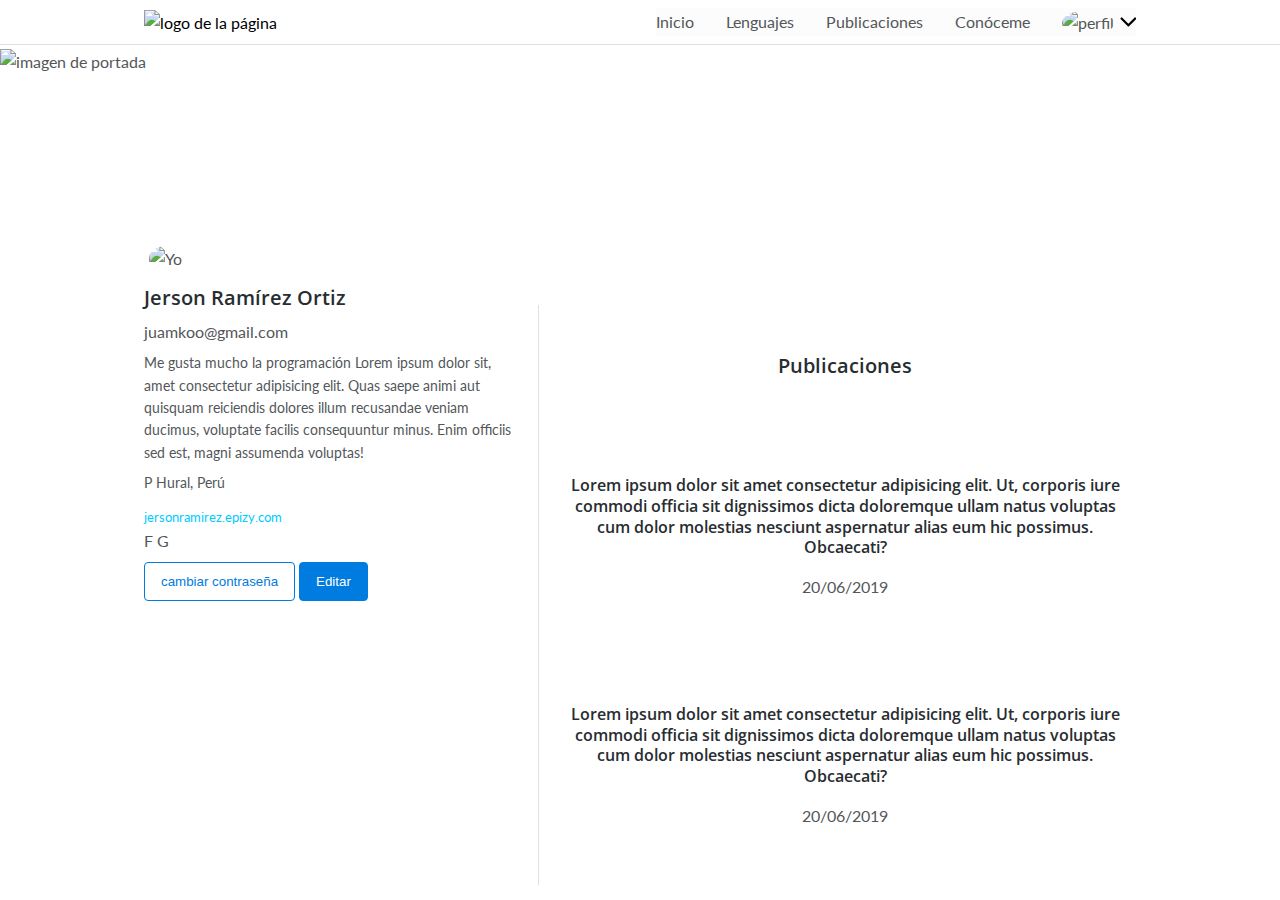
==== html/pages/perfil/perfil.html @ 4b57c1cf "Se agregarron los archivos html Login.html: El cuál es la vista del login perfil.html: El cuál es la" ====
<!DOCTYPE html>
<html lang="es">
  <head>
    <title>Perfil</title>
    <meta charset="utf-8">
    <meta name="viewport" content="initial-scale=1.0, width=device-width">
    <meta name="twitter:card" content="summary_large_image">
    <meta name="twitter:site" content="">
    <meta property="og:title" content="Perfil">
    <meta property="og:description" content="Aquí les muestro mi portafolio">
    <meta property="og:image" content="">
    <link rel="stylesheet" href="https://fonts.googleapis.com/css?family=Lato:400,400i,700|Open+Sans:700">
    <link rel="shortcut icon" href="/img/svg/logo.svg">
    <link rel="stylesheet" href="/css/base/base.css">
    <link rel="stylesheet" href="/css/theme/colors.css">
    <link rel="stylesheet" href="/css/theme/typography.css">
    <link rel="stylesheet" href="/css/theme/fonts.css">
    <link rel="stylesheet" href="/css/layout/layout.css">
    <link rel="stylesheet" href="/css/components/buttons.css">
    <link rel="stylesheet" href="/css/pages/perfil/perfil.css">
  </head>
  <body>
    <header class="main-header">
      <div class="je-container">
        <div class="je-item container-logo"><a class="logo" href="/"><img src="/img/svg/logo.svg" alt="logo de la página"></a></div>
        <div class="je-item container-navigation">
          <div class="je-container icon-menu-container">
            <div class="icon-menu"></div>
          </div>
          <nav class="content-navigation">
            <ul class="menu-navigation je-item">
              <li><a href="/">Inicio</a></li>
              <li><a href="/html/lenguajes">Lenguajes</a></li>
              <li><a href="/html/publicaciones">Publicaciones</a></li>
              <li><a href="/html/conoceme">Conóceme</a></li>
              <li>
                <div class="container-perfil"><a class="logo"><img src="/img/jpg/yop.jpg" alt="perfil" style="height:2rem;"></a><svg class="icon-flecha" viewBox="0 0 284.929 284.929" class="svg-icon icon-arrow" id="user-arrow" xmlns="http://www.w3.org/2000/svg"> <path d="M282.082,76.511l-14.274-14.273c-1.902-1.906-4.093-2.856-6.57-2.856c-2.471,0-4.661,0.95-6.563,2.856L142.466,174.441L30.262,62.241c-1.903-1.906-4.093-2.856-6.567-2.856c-2.475,0-4.665,0.95-6.567,2.856L2.856,76.515C0.95,78.417,0,80.607,0,83.082c0,2.473,0.953,4.663,2.856,6.565l133.043,133.046c1.902,1.903,4.093,2.854,6.567,2.854s4.661-0.951,6.562-2.854L282.082,89.647c1.902-1.903,2.847-4.093,2.847-6.565C284.929,80.607,283.984,78.417,282.082,76.511z"></path> </svg></div>
              </li>
            </ul>
          </nav>
        </div>
      </div>
    </header>
    <div class="user-banner-portada"><img src="https://drupal.ed.team/sites/default/files/imagenes-cdn-edteam/2019-07/banner%20%284%29.jpg" alt="imagen de portada"></div>
    <div class="je-container main">
      <section class="je-item section-user">
        <div class="user-dat user-img"><img src="/img/jpg/yop.jpg" alt="Yo"></div>
        <div class="user-dat user-name">
          <h1 class="t3 grey-color-dark color">Jerson Ramírez Ortiz</h1>
        </div>
        <div class="user-dat user-email">
          <p>juamkoo@gmail.com</p>
        </div>
        <div class="user-dat user-description">
          <p class="small">Me gusta mucho la programación Lorem ipsum dolor sit, amet consectetur adipisicing elit. Quas saepe animi aut quisquam reiciendis dolores illum recusandae veniam ducimus, voluptate facilis consequuntur minus. Enim officiis sed est, magni assumenda voluptas!</p>
        </div>
        <div class="user-dat user-country">
          <p class="small"> <span>P <span>Hural, Perú</span></span></p>
        </div>
        <div class="user-dat user-social">
          <div class="user-social_web"><a class="smaller" href=""><span>jersonramirez.epizy.com</span></a></div>
          <div class="user-red-social"><span>F G</span></div>
        </div>
        <button class="user-dat button ghost">cambiar contraseña</button>
        <button class="user-dat button">Editar</button>
      </section>
      <section class="je-item section-publicaciones">
        <h1 class="t3 publicaciones-title">Publicaciones</h1>
        <div class="container-publicaciones">
          <article class="card-foto">
            <div class="img-container"><img src="/img/jpg/yop.jpg" alt=""/></div>
            <div class="description">
              <div class="title">
                <h1 class="t4">Lorem ipsum dolor sit amet consectetur adipisicing elit. Ut, corporis iure commodi officia sit dignissimos dicta doloremque ullam natus voluptas cum dolor molestias nesciunt aspernatur alias eum hic possimus. Obcaecati?</h1>
              </div><span class="fechaP">20/06/2019</span>
            </div>
          </article>
          <article class="card-foto">
            <div class="img-container"><img src="https://drupal.ed.team/sites/default/files/imagenes-cdn-edteam/2019-07/banner%20%284%29.jpg" alt=""/></div>
            <div class="description">
              <div class="title">
                <h1 class="t4">Lorem ipsum dolor sit amet consectetur adipisicing elit. Ut, corporis iure commodi officia sit dignissimos dicta doloremque ullam natus voluptas cum dolor molestias nesciunt aspernatur alias eum hic possimus. Obcaecati?</h1>
              </div><span class="fechaP">20/06/2019</span>
            </div>
          </article>
        </div>
      </section>
    </div>
    <footer>
      <div class="je-container">
        <div class="je-item"></div>
      </div>
    </footer>
    <script src="assets/js/scripts-min.js"></script>
  </body>
</html>
---- css/base/base.css ----
*,
*::before,
*:after {
  box-sizing: border-box;
}

:root{
    --z-back: -10;
    --z-normal: 1;
    --z-tooltip: 10;
    --z-fixed: 100;
    --z-modal: 1000;
}

html, body, div, span, applet, object, iframe,
h1, h2, h3, h4, h5, h6, p, blockquote, pre,
a, abbr, acronym, address, big, cite, code,
del, dfn, em, img, ins, kbd, q, s, samp,
small, strike, strong, sub, sup, tt, var,
b, u, i, center,
dl, dt, dd, ol, ul, li,
fieldset, form, label, legend,
table, caption, tbody, tfoot, thead, tr, th, td,
article, aside, canvas, details, embed,
figure, figcaption, footer, header, hgroup,
menu, nav, output, ruby, section, summary,
time, mark, audio, video {
    margin: 0;
    padding: 0;
    border: 0;
    font-size: 100%;
    font: inherit;
    vertical-align: baseline;
}

a{text-decoration: none;color:black;}

li a{
    display: inline-block;
}

/* HTML5 display-role reset for older browsers */
article, aside, details, figcaption, figure,
footer, header, hgroup, menu, nav, section {
    display: block;
}
body {
    line-height: 1;
}
ol, ul {
    list-style: none;
    text-decoration: none;
}

img{
    max-width: 100%;
}

blockquote, q {
    quotes: none;
}
blockquote:before,
 blockquote:after,
q:before, q:after {
    content: '';
    content: none;
}
table {
    border-collapse: collapse;
    border-spacing: 0;
}
---- css/theme/colors.css ----
:root{
    --first-color: #007BDF;
      --first-color-alt: #006DC6;
      --second-color: #00CBFF;
      --second-color-alt: #00BFF0;
      --third-color: #FF3C32;
      --third-color-alt: #FF2419;
      --accent-color: #FBA905;
      --accent-color-alt: #F1A000;
      --light-color: #EAEAEA;
      --dark-color: #282D31;
      --dark-color-alt: #141618;
      --border-color: #DFE0E0;
      --text-color: #53575A;
      --body-bg: #FCFCFC;
      --color-first: #007BDF;
      --color-first-alt: #006DC6;
      --color-second: #00CBFF;
      --color-second-alt: #00BFF0;
      --color-third: #FF3C32;
      --color-third-alt: #FF2419;
      --color-accent: #FBA905;
      --color-accent-alt: #F1A000;
      --color-light: #F0F0F0;
      --color-dark: #282D31;
      --color-dark-alt: #141618;
      --color-border: #DFE0E0;
      --color-text: #53575A;
      --color-text-light: #BABDBF;
      --color-body-bg: #FCFCFC;
  }


.color {
    color: var(--color);
}

.grey-color-dark {
  --color: #828282;
  --color-alt: #53575a;
}


h1,.t1{font-size: var(--font-s-h1);color: var(--dark-color);}
h2,.t2{font-size: var(--font-s-h2);color: var(--dark-color);}
h3,.t3{font-size: var(--font-s-h3);color: var(--dark-color);}
h4,.t4{font-size: var(--normal-font-size);}
h5,.t5{font-size: var(--small-font-size);}
h6,.t6{font-size: var(--smaller-font-size);}
---- css/theme/typography.css ----
:root {
    --heading-font: 'Open Sans', sans-serif;
    --body-font: Lato, sans-serif;
    --heading-line-height : 1.3;
    --body-line-height    : 1.6;
}

h1,
h2,
h3,
h4,
h5,
h6,
.heading-font {
    font-family: var(--heading-font);
}

body,
.body-font {
    font-family: var(--body-font);
    line-height: var(--body-line-height);
    font-weight: 400;
}
---- css/theme/fonts.css ----
:root{
    --font-s-h1 : 1.5rem;
    --font-s-h2 : 1.25rem;
    --font-s-h3 : 1rem;
    --normal-font-size: .9375rem;
    --small-font-size: .8125rem;
    --smaller-font-size: .75rem;
}

body{
    font-size: var(--normal-font-size);
    color: var(--text-color);
}

h1,.t1,
h2,.t2,
h3,.t3,
h4,.t4,
h5,.t5,
h6,.t6{
    line-height: var(--heading-line-height);
    font-family: var(--heading-font);
    font-weight: 600;
}

h1,.t1{font-size: var(--font-s-h1)}
h2,.t2{font-size: var(--font-s-h2);color: var(--dark-color);}
h3,.t3{font-size: var(--font-s-h3);color: var(--dark-color);}
h4,.t4{font-size: var(--normal-font-size);}
h5,.t5{font-size: var(--small-font-size);}
h6,.t6{font-size: var(--smaller-font-size);}

.biggets,
.bigger,
.big,
.normal,
.small,
.smaller{
    line-height: var(--body-line-height);
    font-family: var(--body-font);
    font-weight: 400;
}

.biggets{font-size: var(--font-s-h1);}
.bigger{font-size: var(--font-s-h2);}
.big{font-size: var(--font-s-h3);}
.normal{font-size: var(--normal-font-size);}
.small{font-size: var(--small-font-size);}
.smaller{font-size: var(--smaller-font-size);}

.text-right{text-align: right;}

@media screen and (min-width: 1024px){
    :root {
        --font-s-h1 : 2.25rem;
        --font-s-h2 : 1.75rem;
        --font-s-h3 : 1.25rem;
        --normal-font-size: 1rem;
        --small-font-size: .875rem;
        --smaller-font-size: .8125rem;
    }
}
---- css/layout/layout.css ----
.je-container{
    display: flex;
    max-width: 1024px;
    width: 100%;
    flex-wrap: wrap;
    margin-left: auto;
    margin-right: auto;
}

.je-item{
    padding-left: 1rem;
    padding-right: 1rem;
    width: 100%;
    margin: 0;
}
---- css/components/buttons.css ----
:root {
    --color: #007BDF;
    --color-alt: #006DC6;
    --border-color: #DFE0E0;
    --light-bg: #F0F0F0;
    --border-radius: .25rem;
    --vertical-block-space: 1rem;
    --vertical-content-space: 1rem;
    --gap: 1rem;
}

.button, [class*=button] {
    display: inline-block;
    padding: .5rem 1rem;
    background-color: var(--color);
    color: #FFF;
    cursor: pointer;
    text-decoration: none;
    line-height: inherit;
    border-radius: var(--border-radius);
    -webkit-transition: -webkit-transform .05s;
    transition: -webkit-transform .05s;
    transition: transform .05s;
    transition: transform .05s, -webkit-transform .05s;
    border: 1px solid var(--color);
    text-align: center;
    -webkit-user-select: none;
    -moz-user-select: none;
    -ms-user-select: none;
    user-select: none;
}

.button:hover{
    background:var(--color-alt);
}

.second-color{
    --color: var(--second-color);
    --color-alt: var(--second-color-alt);
}

.third-color{
    --color: var(--third-color);
    --color-alt: var(--third-color-alt);
}

.accent-color{
    --color: var(--accent-color);
    --color-alt: var(--accent-color-alt);
}

.dark-color{
    --color: var(--dark-color);
    --color-alt: var(--dark-color-alt);
}

.light-color{
    --color: var(--light-color);
    --color-alt: var(--border-color);
}

/*
    ------------BOTONES CON ESTILO FANTASMA----------------
*/
.ghost{
    color: var(--color);
    background-color: initial;
}

.ghost:hover{
    background-color: var(--color-alt);
    color: #FFF;
}

/*
    Para poder centrar, con respecto al ancho de su contenedor
*/
.center-button[class*="button"]{
    display: table;
    margin-left: auto;
    margin-right: auto;
}

/*
    Se ajusta al 100% de su contendor
*/
.full[class*="button"]{
    margin-left: 0;
    margin-right: 0;
    width: 100%;
}
---- css/pages/perfil/perfil.css ----
/*
====================HEADER====================
*/
:root{
    --tam-logo: 2rem;
    --padding-header-tb:.5rem;
    --width-img-user: 110px;
}

.main-header{
    padding-top: .5rem;
    padding-bottom: .5rem;
    border-bottom: solid 1px var(--border-color);
    z-index:var(--z-fixed);
    position: fixed;
    width: 100%;
    background-color: #fff;
    top: 0;
}

.container-navigation,
.container-logo{
    width: 50%;
}

.logo{display: inline-block;}

.main-header img{
    height: 2rem;
    vertical-align: middle;
    object-fit: cover;
}

/*
    Header right
*/

.icon-menu-container{
    justify-content: flex-end;
    align-items: center;
    height: 100%;
}

.icon-menu{
    width: 30px;
    height: 20px;
    position: relative;
}

.icon-menu::before{
    content: '';
    position: absolute;
    width: 30px;
    height: 20px;
    cursor: pointer;
    box-shadow: 0 4px #53575A inset, 0 8px white inset, 0 12px #53575A inset, 0 16px white inset, 0 20px #53575A inset;
}

.content-navigation{
    display: none;
    position: fixed;
    top: 0;
    left: 0;
    margin-top: calc(var(--tam-logo) + var(--padding-header-tb) * 2 + 1px);
    width: 100%;
    background-color: var(--color-first);
    height: 100vh;
    overflow: auto;
    z-index:var(--z-fixed);
}

.menu-navigation{
    padding-top: 1rem;
    padding-bottom: 1rem;
}

li a{
    display: block;
    padding: 1rem 0;
    color: var(--light-color);
}


.container-perfil{
    display: flex;
    align-items: center;
}

.container-perfil img{
    border-radius: 50%;
}

.icon-flecha{
    height: 1rem;
    padding-left: .4rem;
}



/*
====================FIN HEADER====================
*/


/**********************Banner*******************/
.user-banner-portada{
    height: 14rem;
    width: 100%;
    position: relative;
    margin-top: calc(var(--tam-logo) + var(--padding-header-tb) * 2 + 1px);
}

.user-banner-portada img{
    width: 100%;
    object-fit: cover;
    height: 100%;
}
/**********************Fin-Banner*******************/


/*********************SECCIÓN USER********************/
.section-user{
    position: relative;
    top: calc(var(--width-img-user) / 2 * -1);
}
.section-user img{
    width: var(--width-img-user);
    height: var(--width-img-user);
    object-fit: cover;
    border-radius: 50%;
    border: solid 5px white;
}

.user-dat{
    margin-bottom: .5rem;
}
/*******************FIN SECCIÓN USER********************/

/*
    Publicaciones
*/

.img-container img{
    margin: 0 auto;
    display: block;
    max-width: 500px;
    width: 100%;
}

.section-publicaciones{
    text-align: center;
    border-left: solid 1px var(--border-color);
}

.publicaciones-title{
    padding: 1.3rem 0;
}

.title,.fechaP{
    padding: 1rem;
}

.card-foto{
    margin-bottom: 1.5rem;
    padding: 2rem 0;
}

/*
    Fin publicaciones
*/


.main a{
    color: var(--second-color);
}

/*RESPONSIVE*/
 
/*Móviles en horizontal o tablets en vertical
   ------------------------------------------------------------------------- */
   @media (min-width: 768px) {
    .section-user{
        width: 40%;
    }

    .section-publicaciones{
        width: 60%;
    }
   }


/*Escritorios muy anchos
   ------------------------------------------------------------------------- */
   @media (min-width: 1200px) { }

 
/* Tablets en horizonal y escritorios normales
   ------------------------------------------------------------------------- */
@media screen and (min-width: 1024px){
    
    .content-navigation{display: block;}

    .icon-menu-container{display: none;}

    .content-navigation{
        margin-top: 0;
        position: initial;
        height: 100%;
        background-color: var(--body-bg);
    }

    .menu-navigation{
        display: flex;
        align-items: center;
        justify-content: space-between;
        padding: 0;
        height: inherit;
    }

    li a{
        padding: 0;
        color: var(--color-text);
    }


    /************Banner************/
    .user-banner-portada{
        height: 16rem;
    }


    .main{
        display: flex;
        justify-content: space-around;
    }

    /*User*/
    .section-user{
        --width-img-user : 128px;
    }

    

    .publicaciones-title{
        padding: 3rem 0;
    }





}
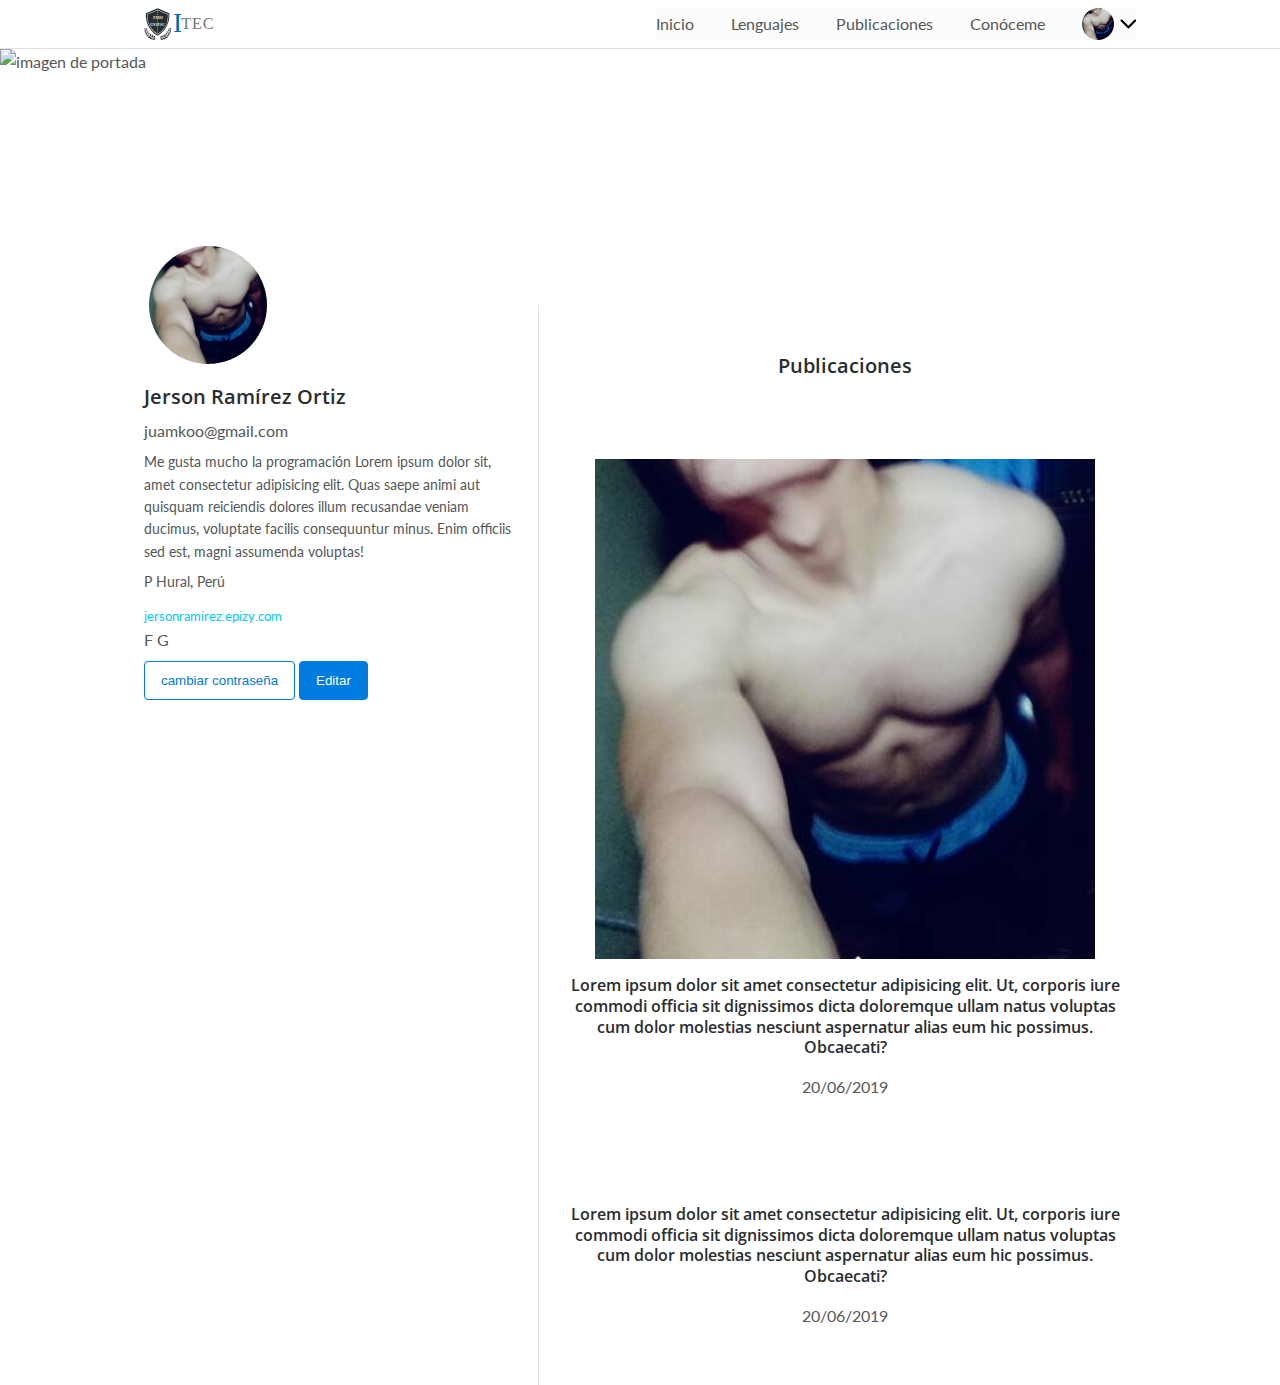
==== commit a7c5fbe6: "Modificando el perfil.html de usuario Los archivos modificados para la mejora son: perfil.css perfil" ====
--- a/html/pages/perfil/perfil.html
+++ b/html/pages/perfil/perfil.html
@@ -18,6 +18,7 @@
     <link rel="stylesheet" href="/css/layout/layout.css">
     <link rel="stylesheet" href="/css/components/buttons.css">
     <link rel="stylesheet" href="/css/pages/perfil/perfil.css">
+    <script src="/js/toogle.js"></script>
   </head>
   <body>
     <header class="main-header">
@@ -25,9 +26,9 @@
         <div class="je-item container-logo"><a class="logo" href="/"><img src="/img/svg/logo.svg" alt="logo de la página"></a></div>
         <div class="je-item container-navigation">
           <div class="je-container icon-menu-container">
-            <div class="icon-menu"></div>
+            <div class="icon-menu" id="icon"></div>
           </div>
-          <nav class="content-navigation">
+          <nav class="content-navigation" id="navigation">
             <ul class="menu-navigation je-item">
               <li><a href="/">Inicio</a></li>
               <li><a href="/html/lenguajes">Lenguajes</a></li>
@@ -91,6 +92,7 @@
         <div class="je-item"></div>
       </div>
     </footer>
-    <script src="assets/js/scripts-min.js"></script>
+    <script src="/js/scripts-min.js"></script>
+    <script>toogleButton('icon','navigation','active')</script>
   </body>
 </html>--- a/css/pages/perfil/perfil.css
+++ b/css/pages/perfil/perfil.css
@@ -57,16 +57,23 @@
 }
 
 .content-navigation{
-    display: none;
+    /*display: none;*/
     position: fixed;
     top: 0;
-    left: 0;
+    transform: translateX(50%);
+    /*left: 0;*/
+    /*right: -100%;*/
     margin-top: calc(var(--tam-logo) + var(--padding-header-tb) * 2 + 1px);
     width: 100%;
     background-color: var(--color-first);
     height: 100vh;
     overflow: auto;
     z-index:var(--z-fixed);
+    transition: transform .2s ease-in-out;
+}
+
+.active{
+    transform: initial;
 }
 
 .menu-navigation{
@@ -79,7 +86,6 @@
     padding: 1rem 0;
     color: var(--light-color);
 }
-
 
 .container-perfil{
     display: flex;
@@ -207,6 +213,7 @@
         position: initial;
         height: 100%;
         background-color: var(--body-bg);
+        transform: initial;
     }
 
     .menu-navigation{
@@ -246,6 +253,8 @@
     }
 
 
+    /
+
 
 
 
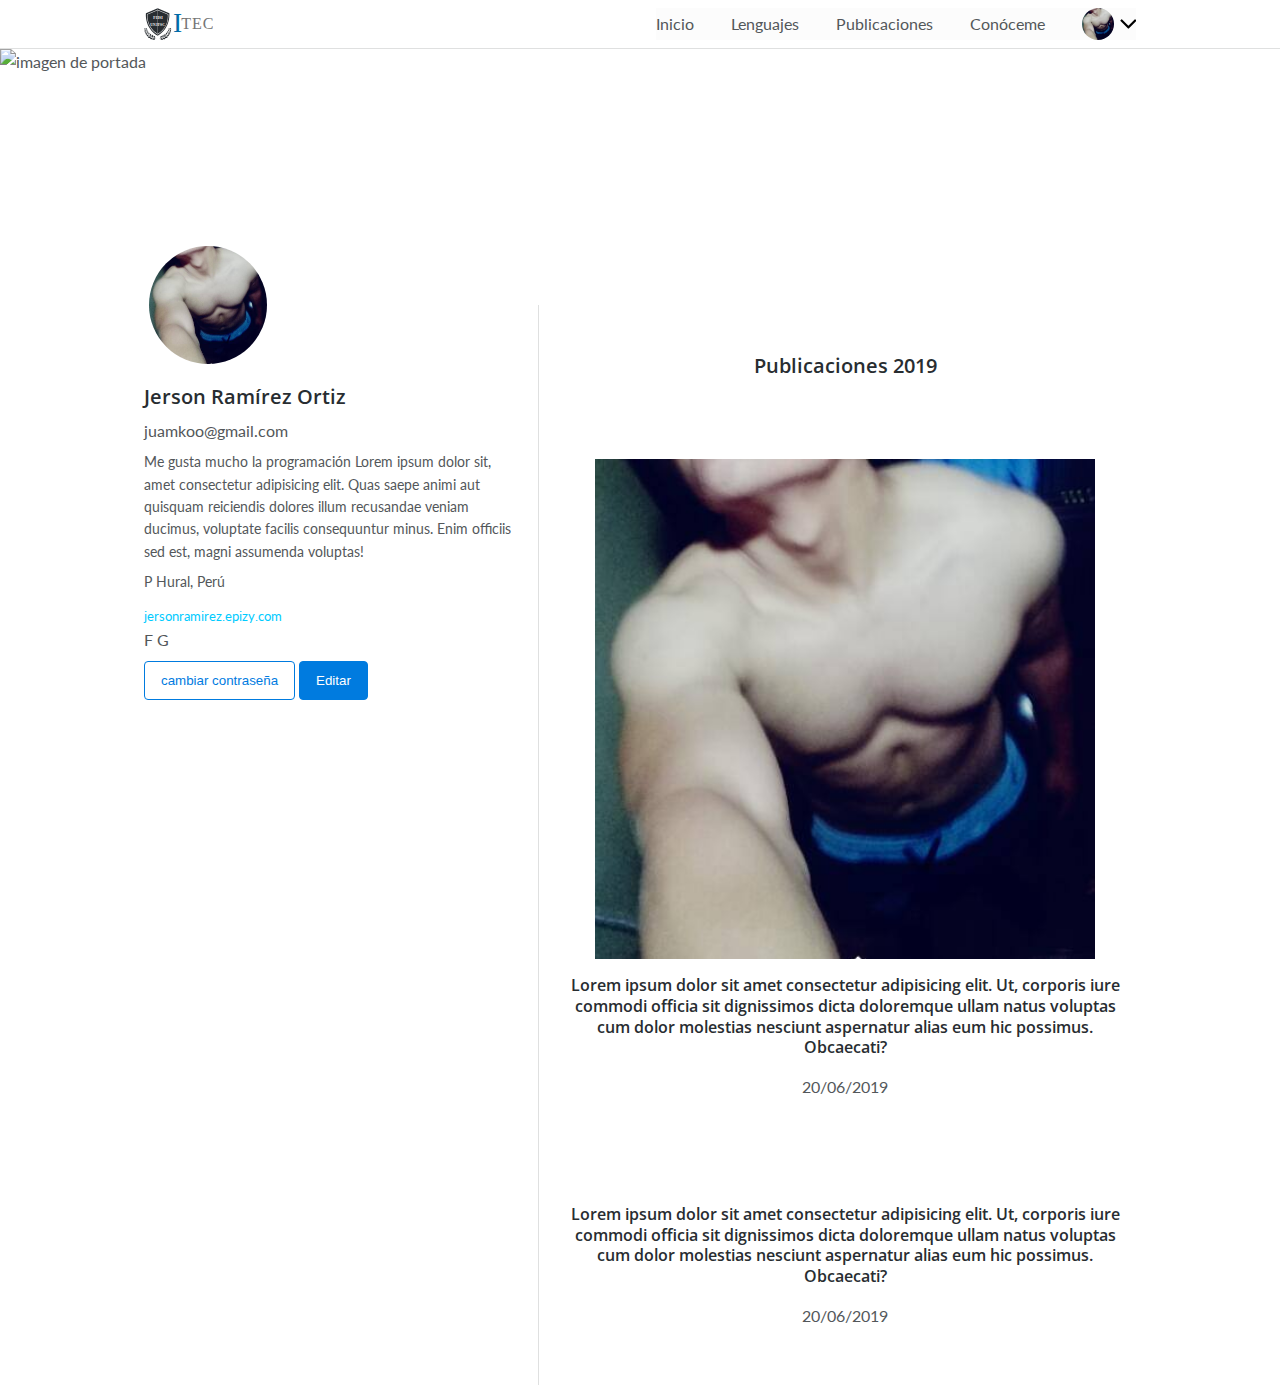
==== commit c4c517b8: "modificación del perfil.html" ====
--- a/html/pages/perfil/perfil.html
+++ b/html/pages/perfil/perfil.html
@@ -66,7 +66,7 @@
         <button class="user-dat button">Editar</button>
       </section>
       <section class="je-item section-publicaciones">
-        <h1 class="t3 publicaciones-title">Publicaciones</h1>
+        <h1 class="t3 publicaciones-title">Publicaciones 2019</h1>
         <div class="container-publicaciones">
           <article class="card-foto">
             <div class="img-container"><img src="/img/jpg/yop.jpg" alt=""/></div>
--- a/css/pages/perfil/perfil.css
+++ b/css/pages/perfil/perfil.css
@@ -57,28 +57,28 @@
 }
 
 .content-navigation{
-    /*display: none;*/
     position: fixed;
-    top: 0;
-    transform: translateX(50%);
-    /*left: 0;*/
-    /*right: -100%;*/
-    margin-top: calc(var(--tam-logo) + var(--padding-header-tb) * 2 + 1px);
-    width: 100%;
+    transform: translateX(100%);
+    top: calc(var(--tam-logo) + var(--padding-header-tb) * 2 + 1px);
+    width: 50%;
+    height: calc(100vh - var(--tam-logo) + var(--padding-header-tb) * 2 + 1px);
+    /*right: 0;*/
+    overflow: auto;
     background-color: var(--color-first);
-    height: 100vh;
-    overflow: auto;
     z-index:var(--z-fixed);
     transition: transform .2s ease-in-out;
 }
 
 .active{
-    transform: initial;
+    transform: translateX(0%);
 }
 
 .menu-navigation{
     padding-top: 1rem;
     padding-bottom: 1rem;
+    overflow: auto;
+    max-height: calc(100vh - 81px);
+    /*max-height: calc( 100vh - 49px);*/
 }
 
 li a{
@@ -214,6 +214,9 @@
         height: 100%;
         background-color: var(--body-bg);
         transform: initial;
+        transition: none;
+        overflow: initial;
+        width: 100%;
     }
 
     .menu-navigation{
@@ -246,16 +249,8 @@
         --width-img-user : 128px;
     }
 
-    
-
     .publicaciones-title{
         padding: 3rem 0;
     }
 
-
-    /
-
-
-
-
 }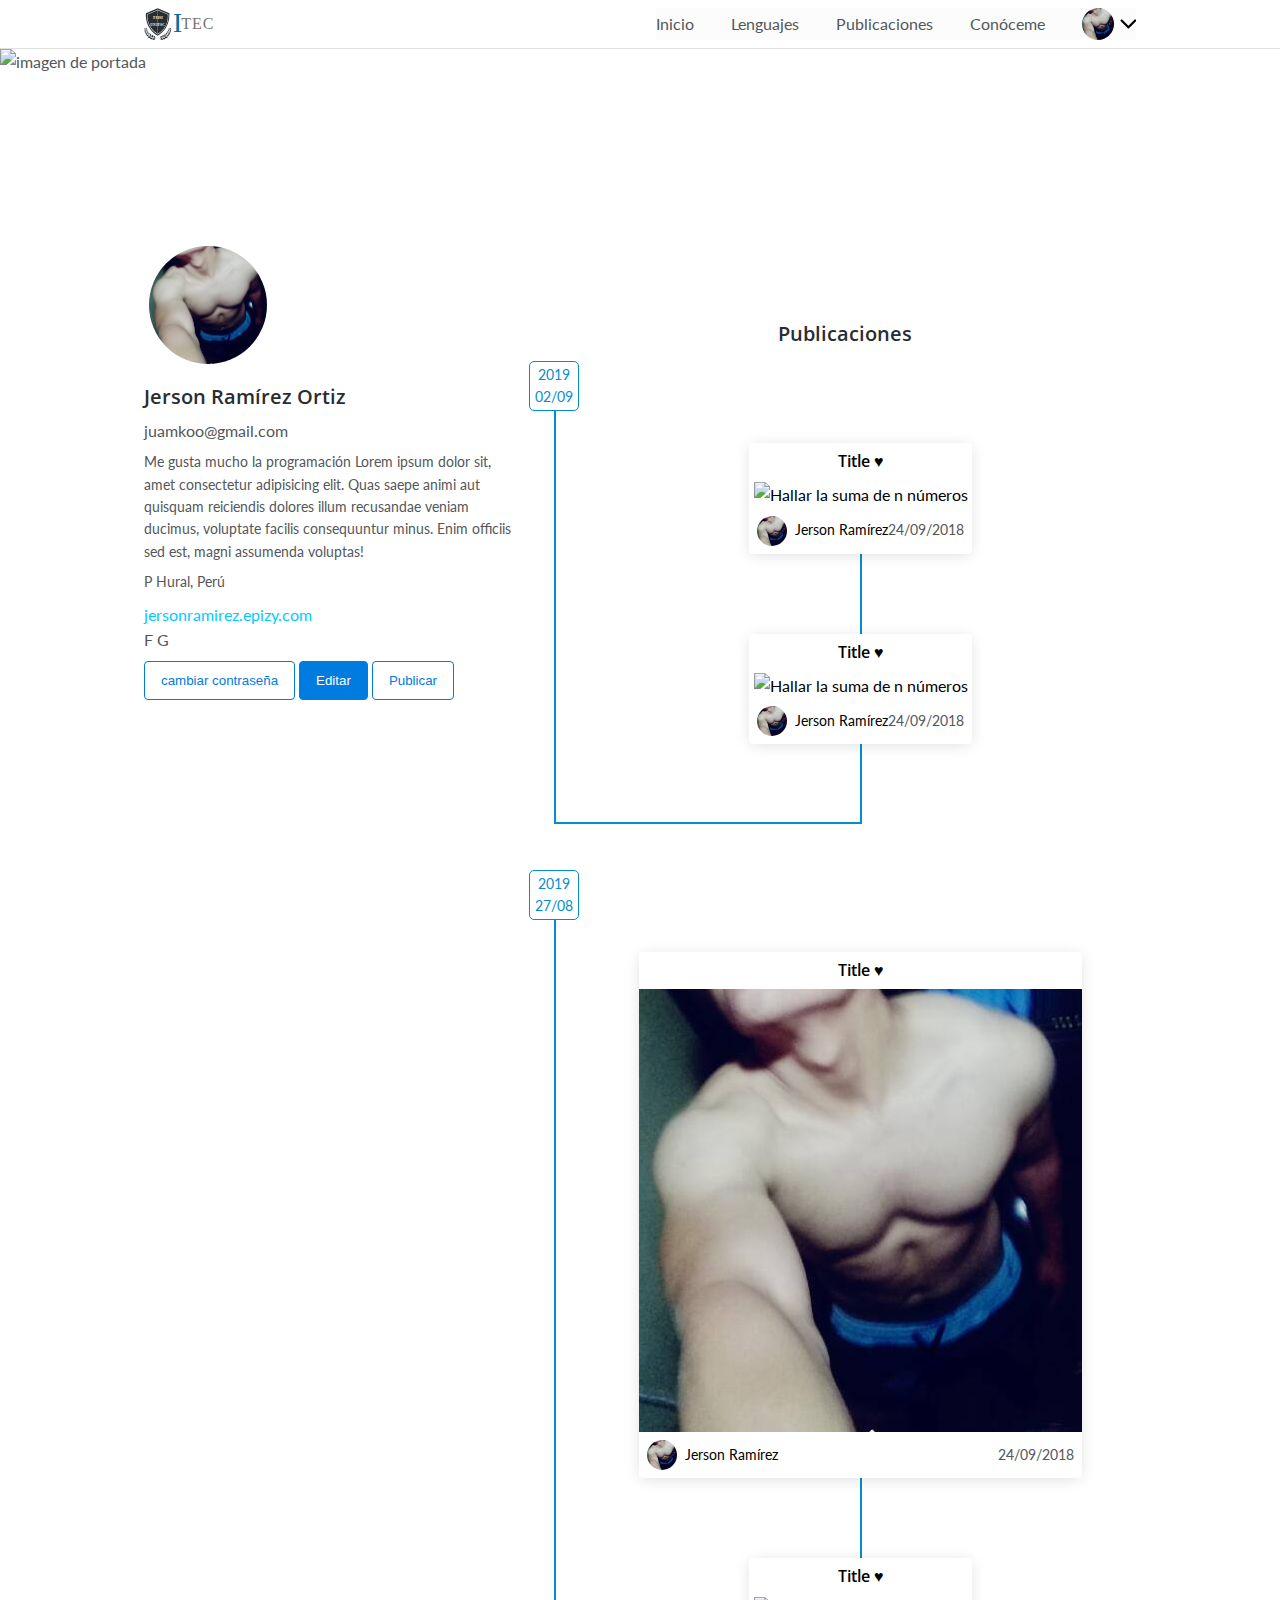
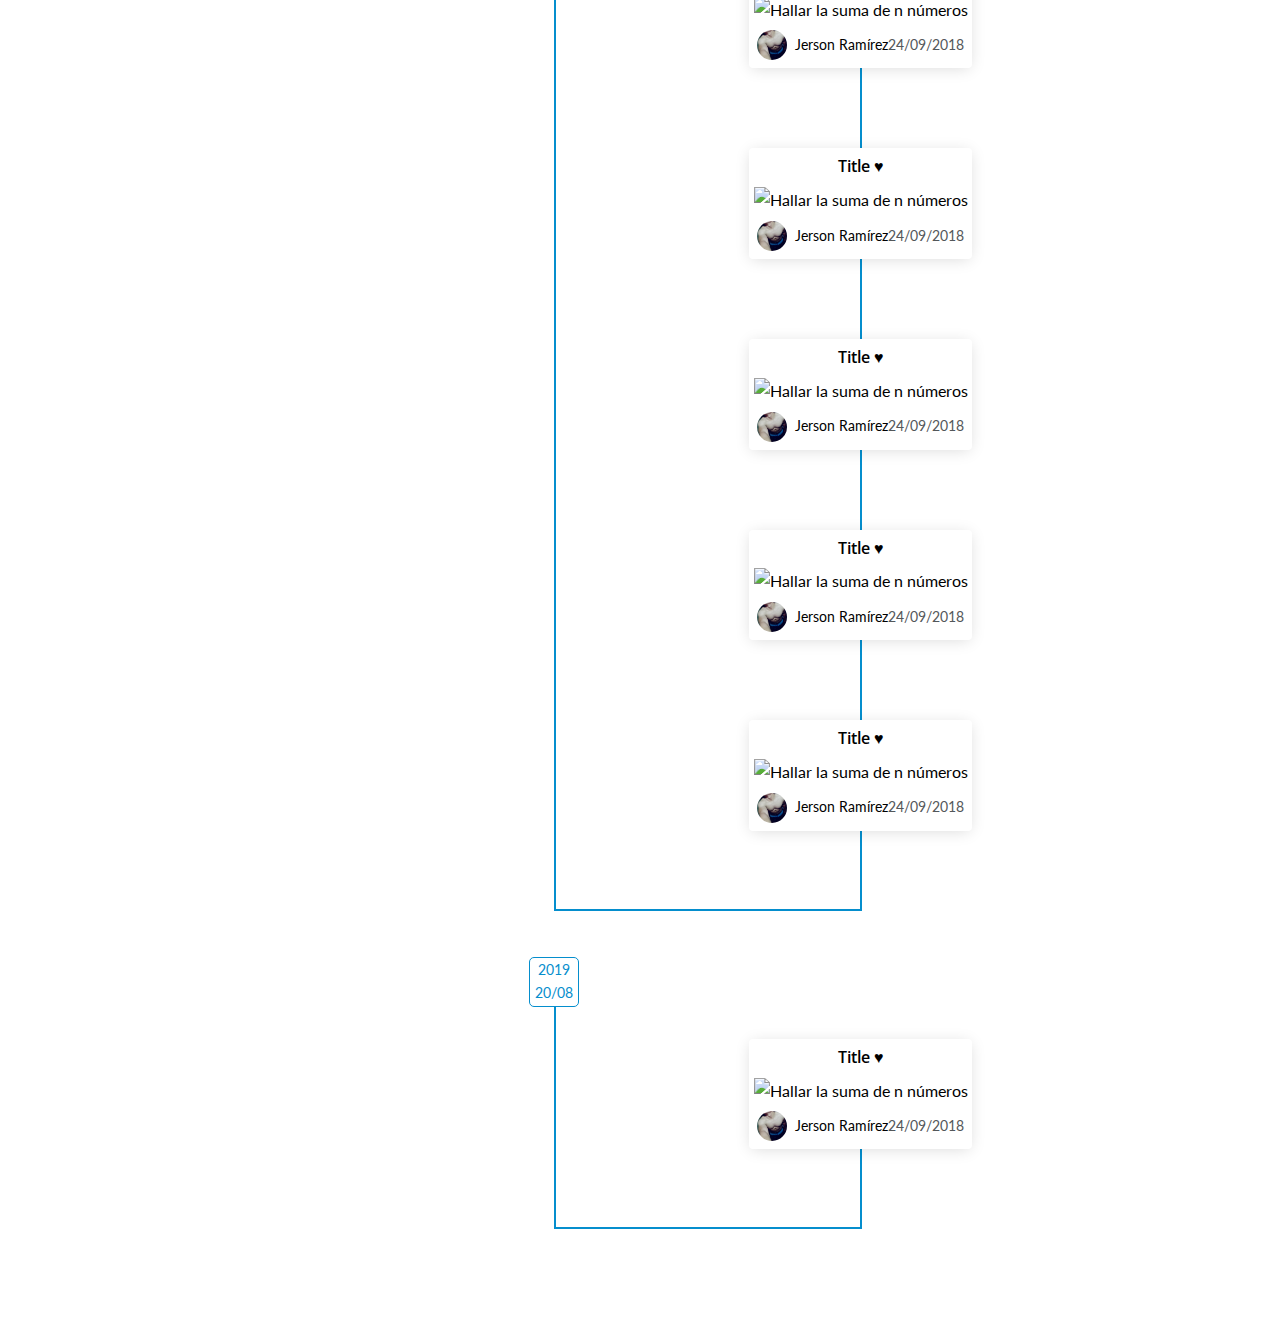
==== commit b43a153c: "Se modificó la interfaz del perfil de usuarios Se agregó estilos para mejorar la interfaz SSe modifi" ====
--- a/html/pages/perfil/perfil.html
+++ b/html/pages/perfil/perfil.html
@@ -59,31 +59,150 @@
           <p class="small"> <span>P <span>Hural, Perú</span></span></p>
         </div>
         <div class="user-dat user-social">
-          <div class="user-social_web"><a class="smaller" href=""><span>jersonramirez.epizy.com</span></a></div>
+          <div class="user-social_web"><a class="smaller" href=""><span><a href="#">jersonramirez.epizy.com</a></span></a></div>
           <div class="user-red-social"><span>F G</span></div>
         </div>
         <button class="user-dat button ghost">cambiar contraseña</button>
         <button class="user-dat button">Editar</button>
+        <button class="user-dat button ghost">Publicar</button>
       </section>
       <section class="je-item section-publicaciones">
-        <h1 class="t3 publicaciones-title">Publicaciones 2019</h1>
+        <div class="title_publicaciones">
+          <h1 class="t3">Publicaciones</h1>
+        </div>
         <div class="container-publicaciones">
-          <article class="card-foto">
-            <div class="img-container"><img src="/img/jpg/yop.jpg" alt=""/></div>
-            <div class="description">
-              <div class="title">
-                <h1 class="t4">Lorem ipsum dolor sit amet consectetur adipisicing elit. Ut, corporis iure commodi officia sit dignissimos dicta doloremque ullam natus voluptas cum dolor molestias nesciunt aspernatur alias eum hic possimus. Obcaecati?</h1>
-              </div><span class="fechaP">20/06/2019</span>
+          <div class="group-publicacion">
+            <div class="linea">
+              <div class="container-card">
+                <article class="card_article">
+                  <header class="card_header">
+                    <h3 class="card_title t4"><a href="/html/ejercicios_basicos/ejercicio1.html">Title ♥</a></h3><a href="/html/ejercicios_basicos/ejercicio1.html"><img src="http://lorempixel.com/300/200/" alt="Hallar la suma de n números"/></a>
+                  </header>
+                  <footer class="card_footer">
+                    <div class="je-container card_footer_container">
+                      <div class="card_footer_autor"><img class="card_autor_img" src="/img/jpg/yop.jpg" alt="Jerson Ramírez"/><a class="underline small" href="/html/jerson.html">    Jerson Ramírez</a></div>
+                      <div class="card_footer_fecha"><span class="small">24/09/2018 </span></div>
+                    </div>
+                  </footer>
+                </article>
+              </div>
+              <div class="container-card">
+                <article class="card_article">
+                  <header class="card_header">
+                    <h3 class="card_title t4"><a href="/html/ejercicios_basicos/ejercicio1.html">Title ♥</a></h3><a href="/html/ejercicios_basicos/ejercicio1.html"><img src="http://lorempixel.com/800/400/" alt="Hallar la suma de n números"/></a>
+                  </header>
+                  <footer class="card_footer">
+                    <div class="je-container card_footer_container">
+                      <div class="card_footer_autor"><img class="card_autor_img" src="/img/jpg/yop.jpg" alt="Jerson Ramírez"/><a class="underline small" href="/html/jerson.html">    Jerson Ramírez</a></div>
+                      <div class="card_footer_fecha"><span class="small">24/09/2018 </span></div>
+                    </div>
+                  </footer>
+                </article>
+              </div>
             </div>
-          </article>
-          <article class="card-foto">
-            <div class="img-container"><img src="https://drupal.ed.team/sites/default/files/imagenes-cdn-edteam/2019-07/banner%20%284%29.jpg" alt=""/></div>
-            <div class="description">
-              <div class="title">
-                <h1 class="t4">Lorem ipsum dolor sit amet consectetur adipisicing elit. Ut, corporis iure commodi officia sit dignissimos dicta doloremque ullam natus voluptas cum dolor molestias nesciunt aspernatur alias eum hic possimus. Obcaecati?</h1>
-              </div><span class="fechaP">20/06/2019</span>
+            <div class="group-date"><span class="small">2019</span><span class="small">02/09      </span></div>
+          </div>
+          <div class="group-publicacion">
+            <div class="linea">
+              <div class="container-card">
+                <article class="card_article">
+                  <header class="card_header">
+                    <h3 class="card_title t4"><a href="/html/ejercicios_basicos/ejercicio1.html">Title ♥</a></h3><a href="/html/ejercicios_basicos/ejercicio1.html"><img src="/img/jpg/yop.jpg" alt="Hallar la suma de n números"/></a>
+                  </header>
+                  <footer class="card_footer">
+                    <div class="je-container card_footer_container">
+                      <div class="card_footer_autor"><img class="card_autor_img" src="/img/jpg/yop.jpg" alt="Jerson Ramírez"/><a class="underline small" href="/html/jerson.html">    Jerson Ramírez</a></div>
+                      <div class="card_footer_fecha"><span class="small">24/09/2018 </span></div>
+                    </div>
+                  </footer>
+                </article>
+              </div>
+              <div class="container-card">
+                <article class="card_article">
+                  <header class="card_header">
+                    <h3 class="card_title t4"><a href="/html/ejercicios_basicos/ejercicio1.html">Title ♥</a></h3><a href="/html/ejercicios_basicos/ejercicio1.html"><img src="http://lorempixel.com/300/200/" alt="Hallar la suma de n números"/></a>
+                  </header>
+                  <footer class="card_footer">
+                    <div class="je-container card_footer_container">
+                      <div class="card_footer_autor"><img class="card_autor_img" src="/img/jpg/yop.jpg" alt="Jerson Ramírez"/><a class="underline small" href="/html/jerson.html">    Jerson Ramírez</a></div>
+                      <div class="card_footer_fecha"><span class="small">24/09/2018 </span></div>
+                    </div>
+                  </footer>
+                </article>
+              </div>
+              <div class="container-card">
+                <article class="card_article">
+                  <header class="card_header">
+                    <h3 class="card_title t4"><a href="/html/ejercicios_basicos/ejercicio1.html">Title ♥</a></h3><a href="/html/ejercicios_basicos/ejercicio1.html"><img src="http://lorempixel.com/800/400/" alt="Hallar la suma de n números"/></a>
+                  </header>
+                  <footer class="card_footer">
+                    <div class="je-container card_footer_container">
+                      <div class="card_footer_autor"><img class="card_autor_img" src="/img/jpg/yop.jpg" alt="Jerson Ramírez"/><a class="underline small" href="/html/jerson.html">    Jerson Ramírez</a></div>
+                      <div class="card_footer_fecha"><span class="small">24/09/2018 </span></div>
+                    </div>
+                  </footer>
+                </article>
+              </div>
+              <div class="container-card">
+                <article class="card_article">
+                  <header class="card_header">
+                    <h3 class="card_title t4"><a href="/html/ejercicios_basicos/ejercicio1.html">Title ♥</a></h3><a href="/html/ejercicios_basicos/ejercicio1.html"><img src="http://lorempixel.com/500/300/" alt="Hallar la suma de n números"/></a>
+                  </header>
+                  <footer class="card_footer">
+                    <div class="je-container card_footer_container">
+                      <div class="card_footer_autor"><img class="card_autor_img" src="/img/jpg/yop.jpg" alt="Jerson Ramírez"/><a class="underline small" href="/html/jerson.html">    Jerson Ramírez</a></div>
+                      <div class="card_footer_fecha"><span class="small">24/09/2018 </span></div>
+                    </div>
+                  </footer>
+                </article>
+              </div>
+              <div class="container-card">
+                <article class="card_article">
+                  <header class="card_header">
+                    <h3 class="card_title t4"><a href="/html/ejercicios_basicos/ejercicio1.html">Title ♥</a></h3><a href="/html/ejercicios_basicos/ejercicio1.html"><img src="http://lorempixel.com/300/300/" alt="Hallar la suma de n números"/></a>
+                  </header>
+                  <footer class="card_footer">
+                    <div class="je-container card_footer_container">
+                      <div class="card_footer_autor"><img class="card_autor_img" src="/img/jpg/yop.jpg" alt="Jerson Ramírez"/><a class="underline small" href="/html/jerson.html">    Jerson Ramírez</a></div>
+                      <div class="card_footer_fecha"><span class="small">24/09/2018 </span></div>
+                    </div>
+                  </footer>
+                </article>
+              </div>
+              <div class="container-card">
+                <article class="card_article">
+                  <header class="card_header">
+                    <h3 class="card_title t4"><a href="/html/ejercicios_basicos/ejercicio1.html">Title ♥</a></h3><a href="/html/ejercicios_basicos/ejercicio1.html"><img src="http://lorempixel.com/1800/1800/" alt="Hallar la suma de n números"/></a>
+                  </header>
+                  <footer class="card_footer">
+                    <div class="je-container card_footer_container">
+                      <div class="card_footer_autor"><img class="card_autor_img" src="/img/jpg/yop.jpg" alt="Jerson Ramírez"/><a class="underline small" href="/html/jerson.html">    Jerson Ramírez</a></div>
+                      <div class="card_footer_fecha"><span class="small">24/09/2018 </span></div>
+                    </div>
+                  </footer>
+                </article>
+              </div>
             </div>
-          </article>
+            <div class="group-date"><span class="small">2019</span><span class="small">27/08</span></div>
+          </div>
+          <div class="group-publicacion">
+            <div class="linea">
+              <div class="container-card">
+                <article class="card_article">
+                  <header class="card_header">
+                    <h3 class="card_title t4"><a href="/html/ejercicios_basicos/ejercicio1.html">Title ♥</a></h3><a href="/html/ejercicios_basicos/ejercicio1.html"><img src="http://lorempixel.com/300/200/" alt="Hallar la suma de n números"/></a>
+                  </header>
+                  <footer class="card_footer">
+                    <div class="je-container card_footer_container">
+                      <div class="card_footer_autor"><img class="card_autor_img" src="/img/jpg/yop.jpg" alt="Jerson Ramírez"/><a class="underline small" href="/html/jerson.html">    Jerson Ramírez</a></div>
+                      <div class="card_footer_fecha"><span class="small">24/09/2018 </span></div>
+                    </div>
+                  </footer>
+                </article>
+              </div>
+            </div>
+            <div class="group-date"><span class="small">2019</span><span class="small">20/08  </span></div>
+          </div>
         </div>
       </section>
     </div>
--- a/css/pages/perfil/perfil.css
+++ b/css/pages/perfil/perfil.css
@@ -129,6 +129,11 @@
     position: relative;
     top: calc(var(--width-img-user) / 2 * -1);
 }
+
+.section-user a{
+    color: var(--second-color);
+}
+
 .section-user img{
     width: var(--width-img-user);
     height: var(--width-img-user);
@@ -146,39 +151,140 @@
     Publicaciones
 */
 
-.img-container img{
-    margin: 0 auto;
-    display: block;
-    max-width: 500px;
-    width: 100%;
-}
-
 .section-publicaciones{
     text-align: center;
-    border-left: solid 1px var(--border-color);
-}
-
-.publicaciones-title{
-    padding: 1.3rem 0;
-}
-
-.title,.fechaP{
-    padding: 1rem;
-}
-
-.card-foto{
-    margin-bottom: 1.5rem;
-    padding: 2rem 0;
+    padding-left: 2rem;
+}
+
+.title_publicaciones{
+    margin-bottom: 3rem;
+    padding: 1rem 0;
+}
+
+/*--------------CARD--------------*/
+
+.container-card{
+    padding-left: 2rem;
+}
+
+.card_article{
+    position: relative;
+    box-shadow: 0 2px 16px -2px rgba(0, 0, 0, 0.15);
+    background: #fff;
+    border-radius: 0.25rem;
+    margin-bottom: 5rem;
+}
+
+/*card-header*/
+.card_header a{
+    display: inline-block;
+}
+
+.card_title{
+    padding: .5rem;
+}
+
+.card_header img{
+    max-width: 100%;
+    vertical-align: middle;
+}
+
+.card_footer{
+    padding: .5rem;
+}
+
+/*card-footer*/
+.card_autor_img{
+    width: 30px;
+    height: 30px;
+    border-radius: 50%;
+    object-fit: cover;
+    margin-right: .5rem;
+}
+
+.card_footer_container{
+    justify-content: space-between;
+}
+
+.card_footer_autor, 
+.card_footer_fecha{
+    display: flex;
+    align-items: center;
+}
+
+
+/*---------FIN-CARD---------*/
+
+.linea{
+    position: relative;
+    display: flex;
+    flex-direction: column;
+    align-items: center;
+}
+
+.linea::after {
+    content: '';
+    width: 2px;
+    background-color: #058ecd;
+    position: absolute;
+    top: 2rem;
+    bottom: 0;
+    left: calc(50% - 1px + 1rem);
+    z-index: -1;
+}
+
+.linea::before {
+    content: '';
+    position: absolute;
+    width: calc( 50% + 1rem);
+    left: 0;
+    bottom: 0;
+    background: #058ecd;
+    height: 2px;
+}
+
+.group-publicacion{
+    position: relative;
+    margin-bottom: 6rem;
+    padding-top: 2rem;
+}
+
+.group-publicacion::after {
+    content: '';
+    position: absolute;
+    border: solid 1px #058ecd;
+    left: 0;
+    bottom: 0;
+    width: 30px;
+}
+
+.group-publicacion::before {
+    content: '';
+    border: solid 1px #058ecd;
+    position: absolute;
+    left: 0;
+    top: 0;
+    height: 100%;
+}
+
+.group-date{
+    display: flex;
+    color:#058ecd;
+    flex-direction: column;
+    justify-content: center;
+    align-items: center;
+    position: absolute;
+    width: 50px;
+    height: 50px;
+    top: -50px;
+    left: -25px;
+    border-radius: 5px;
+    border: solid .1rem #058ecd;
 }
 
 /*
     Fin publicaciones
 */
-
-
-.main a{
-    color: var(--second-color);
-}
 
 /*RESPONSIVE*/
  
@@ -191,6 +297,7 @@
 
     .section-publicaciones{
         width: 60%;
+        padding-left: 1rem;
     }
    }
 
@@ -249,8 +356,4 @@
         --width-img-user : 128px;
     }
 
-    .publicaciones-title{
-        padding: 3rem 0;
-    }
-
 }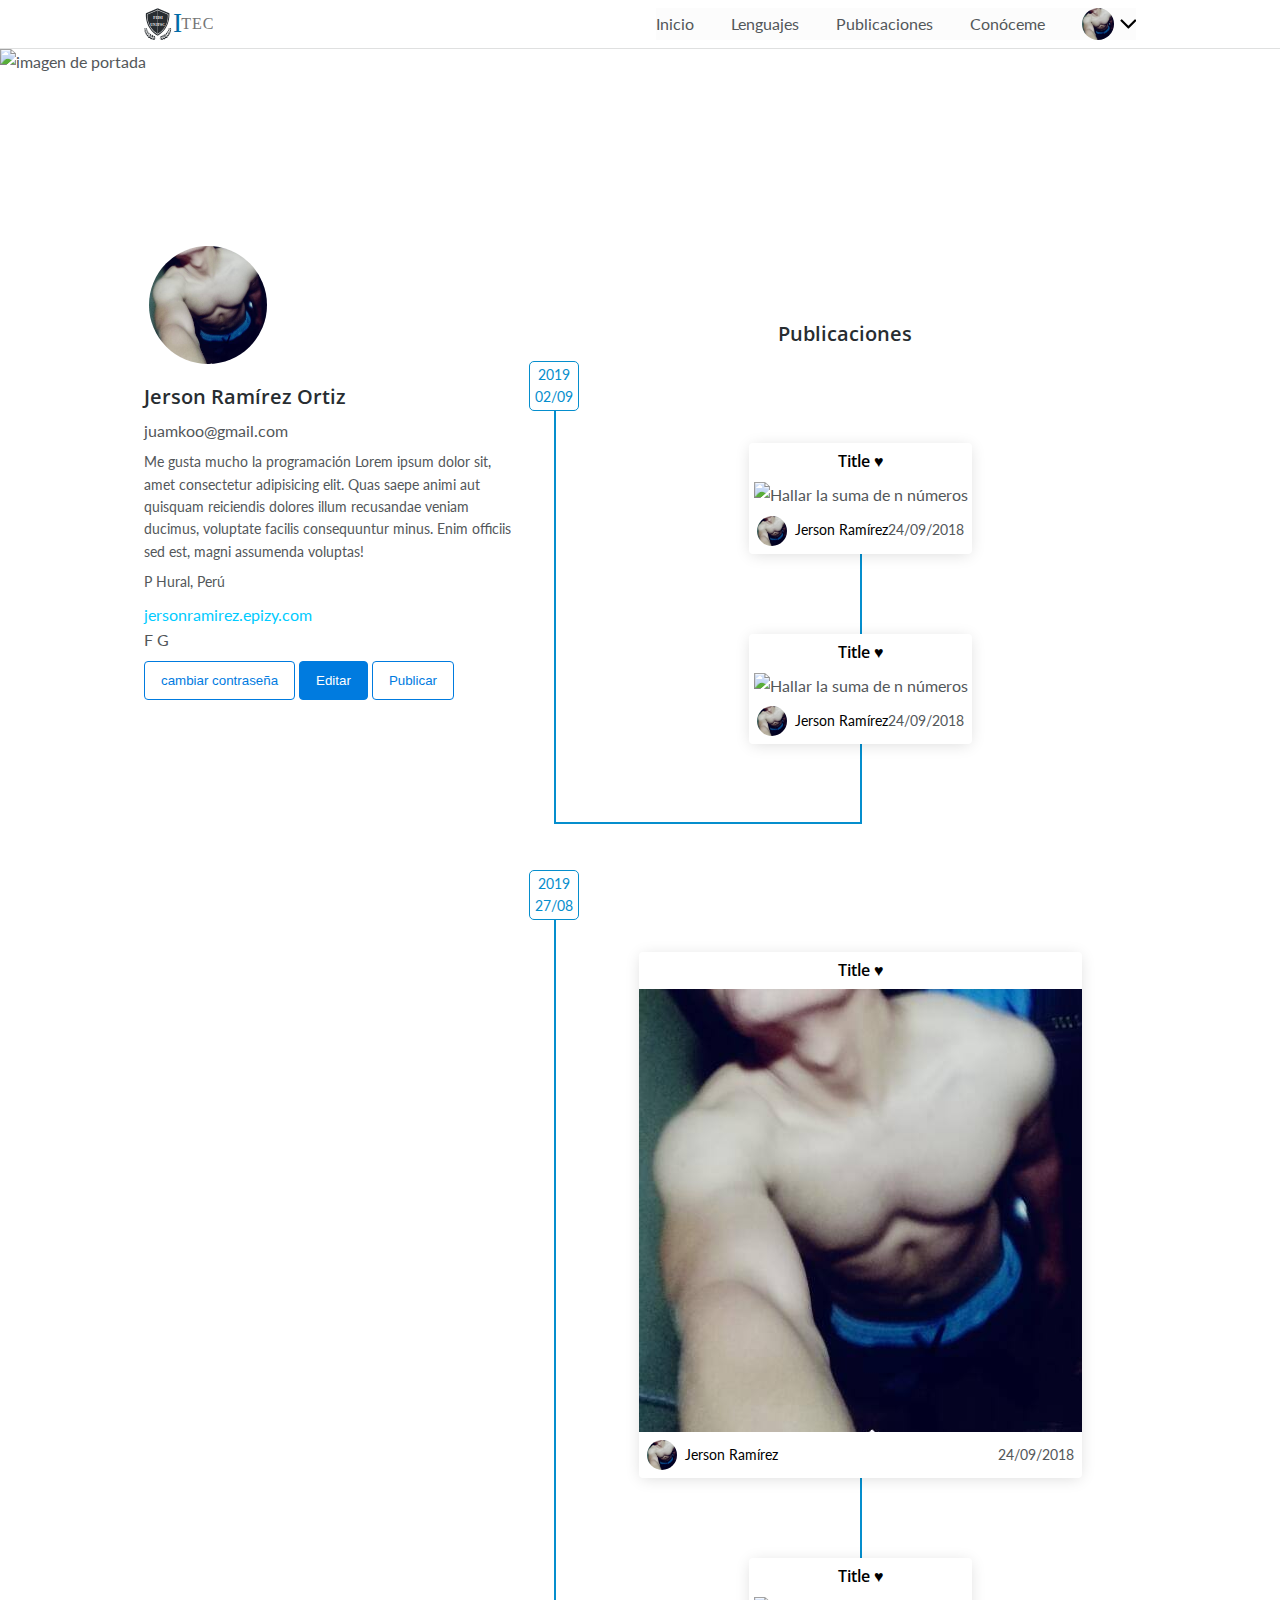
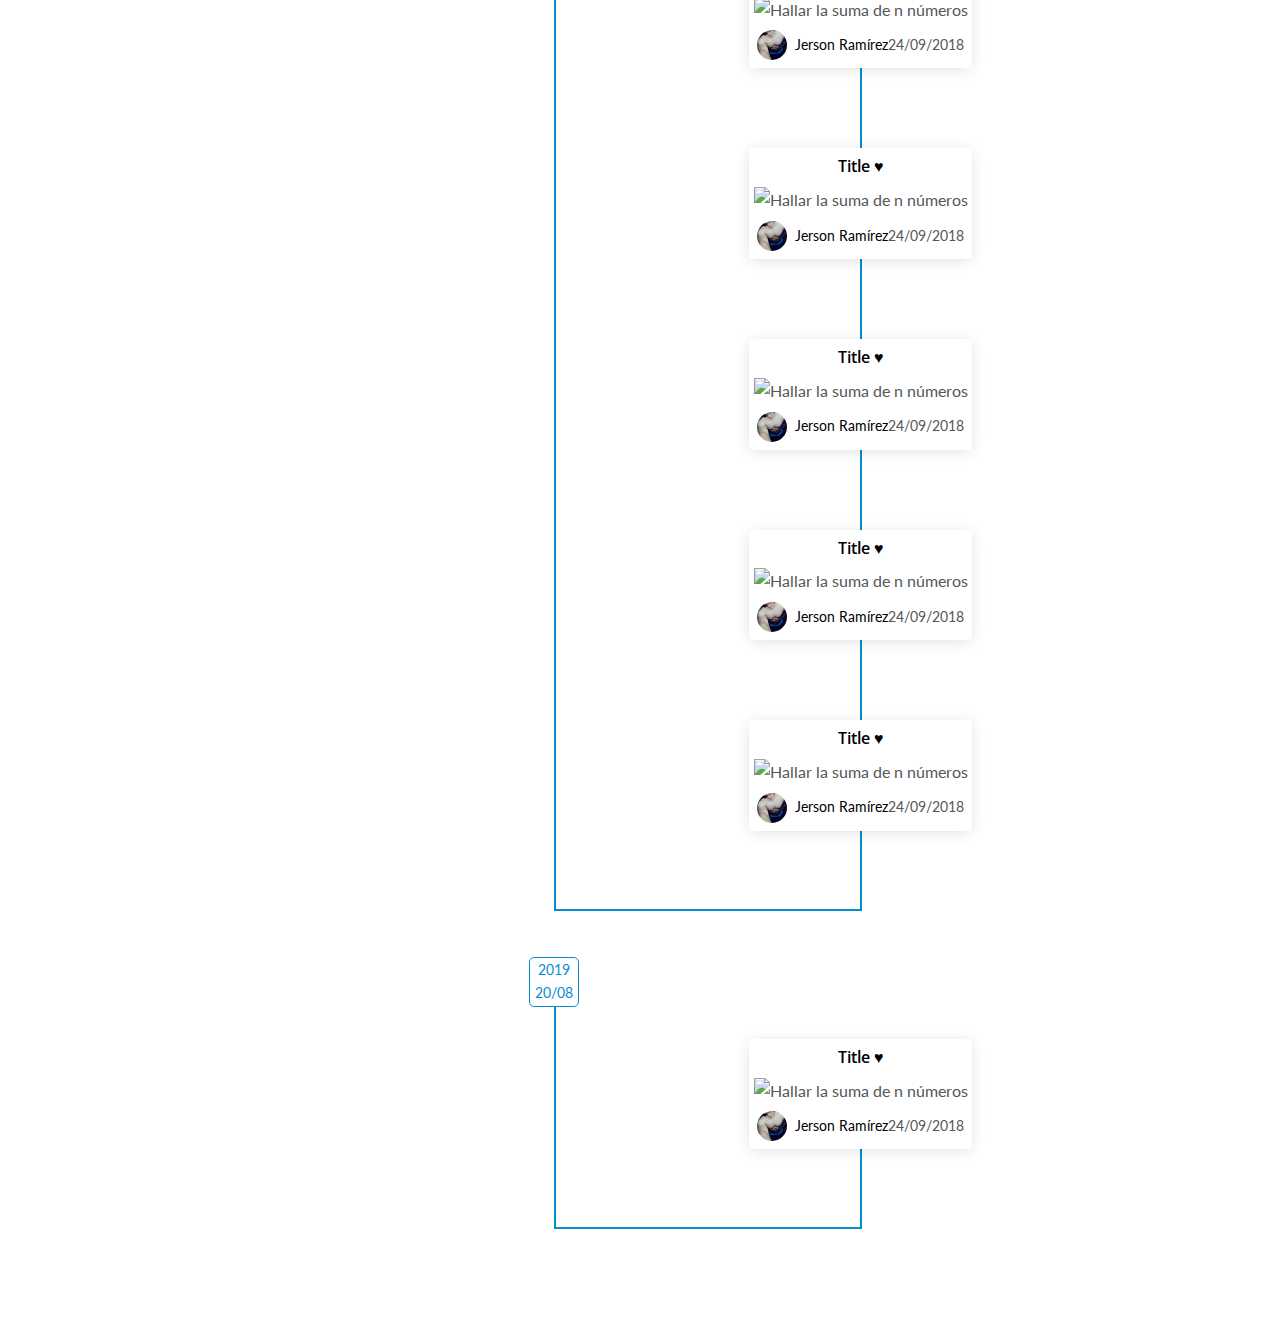
==== commit 88df9fec: "Se agregó dos archivos y algunas modificaciones al archivo perfil.html los archivos agregados nos pe" ====
--- a/html/pages/perfil/perfil.html
+++ b/html/pages/perfil/perfil.html
@@ -18,6 +18,7 @@
     <link rel="stylesheet" href="/css/layout/layout.css">
     <link rel="stylesheet" href="/css/components/buttons.css">
     <link rel="stylesheet" href="/css/pages/perfil/perfil.css">
+    <link rel="stylesheet" href="/css/components/modal.css">
     <script src="/js/toogle.js"></script>
   </head>
   <body>
@@ -66,7 +67,7 @@
         <button class="user-dat button">Editar</button>
         <button class="user-dat button ghost">Publicar</button>
       </section>
-      <section class="je-item section-publicaciones">
+      <section class="je-item section-publicaciones" id="publicaciones">
         <div class="title_publicaciones">
           <h1 class="t3">Publicaciones</h1>
         </div>
@@ -76,20 +77,20 @@
               <div class="container-card">
                 <article class="card_article">
                   <header class="card_header">
-                    <h3 class="card_title t4"><a href="/html/ejercicios_basicos/ejercicio1.html">Title ♥</a></h3><a href="/html/ejercicios_basicos/ejercicio1.html"><img src="http://lorempixel.com/300/200/" alt="Hallar la suma de n números"/></a>
-                  </header>
-                  <footer class="card_footer">
-                    <div class="je-container card_footer_container">
-                      <div class="card_footer_autor"><img class="card_autor_img" src="/img/jpg/yop.jpg" alt="Jerson Ramírez"/><a class="underline small" href="/html/jerson.html">    Jerson Ramírez</a></div>
-                      <div class="card_footer_fecha"><span class="small">24/09/2018 </span></div>
-                    </div>
-                  </footer>
-                </article>
-              </div>
-              <div class="container-card">
-                <article class="card_article">
-                  <header class="card_header">
-                    <h3 class="card_title t4"><a href="/html/ejercicios_basicos/ejercicio1.html">Title ♥</a></h3><a href="/html/ejercicios_basicos/ejercicio1.html"><img src="http://lorempixel.com/800/400/" alt="Hallar la suma de n números"/></a>
+                    <h3 class="card_title t4"><a href="/html/ejercicios_basicos/ejercicio1.html">Title ♥</a></h3><img src="http://lorempixel.com/300/200/" alt="Hallar la suma de n números"/>
+                  </header>
+                  <footer class="card_footer">
+                    <div class="je-container card_footer_container">
+                      <div class="card_footer_autor"><img class="card_autor_img" src="/img/jpg/yop.jpg" alt="Jerson Ramírez"/><a class="underline small" href="/html/jerson.html">    Jerson Ramírez</a></div>
+                      <div class="card_footer_fecha"><span class="small">24/09/2018 </span></div>
+                    </div>
+                  </footer>
+                </article>
+              </div>
+              <div class="container-card">
+                <article class="card_article">
+                  <header class="card_header">
+                    <h3 class="card_title t4"><a href="/html/ejercicios_basicos/ejercicio1.html">Title ♥</a></h3><img src="http://lorempixel.com/800/400/" alt="Hallar la suma de n números"/>
                   </header>
                   <footer class="card_footer">
                     <div class="je-container card_footer_container">
@@ -107,72 +108,72 @@
               <div class="container-card">
                 <article class="card_article">
                   <header class="card_header">
-                    <h3 class="card_title t4"><a href="/html/ejercicios_basicos/ejercicio1.html">Title ♥</a></h3><a href="/html/ejercicios_basicos/ejercicio1.html"><img src="/img/jpg/yop.jpg" alt="Hallar la suma de n números"/></a>
-                  </header>
-                  <footer class="card_footer">
-                    <div class="je-container card_footer_container">
-                      <div class="card_footer_autor"><img class="card_autor_img" src="/img/jpg/yop.jpg" alt="Jerson Ramírez"/><a class="underline small" href="/html/jerson.html">    Jerson Ramírez</a></div>
-                      <div class="card_footer_fecha"><span class="small">24/09/2018 </span></div>
-                    </div>
-                  </footer>
-                </article>
-              </div>
-              <div class="container-card">
-                <article class="card_article">
-                  <header class="card_header">
-                    <h3 class="card_title t4"><a href="/html/ejercicios_basicos/ejercicio1.html">Title ♥</a></h3><a href="/html/ejercicios_basicos/ejercicio1.html"><img src="http://lorempixel.com/300/200/" alt="Hallar la suma de n números"/></a>
-                  </header>
-                  <footer class="card_footer">
-                    <div class="je-container card_footer_container">
-                      <div class="card_footer_autor"><img class="card_autor_img" src="/img/jpg/yop.jpg" alt="Jerson Ramírez"/><a class="underline small" href="/html/jerson.html">    Jerson Ramírez</a></div>
-                      <div class="card_footer_fecha"><span class="small">24/09/2018 </span></div>
-                    </div>
-                  </footer>
-                </article>
-              </div>
-              <div class="container-card">
-                <article class="card_article">
-                  <header class="card_header">
-                    <h3 class="card_title t4"><a href="/html/ejercicios_basicos/ejercicio1.html">Title ♥</a></h3><a href="/html/ejercicios_basicos/ejercicio1.html"><img src="http://lorempixel.com/800/400/" alt="Hallar la suma de n números"/></a>
-                  </header>
-                  <footer class="card_footer">
-                    <div class="je-container card_footer_container">
-                      <div class="card_footer_autor"><img class="card_autor_img" src="/img/jpg/yop.jpg" alt="Jerson Ramírez"/><a class="underline small" href="/html/jerson.html">    Jerson Ramírez</a></div>
-                      <div class="card_footer_fecha"><span class="small">24/09/2018 </span></div>
-                    </div>
-                  </footer>
-                </article>
-              </div>
-              <div class="container-card">
-                <article class="card_article">
-                  <header class="card_header">
-                    <h3 class="card_title t4"><a href="/html/ejercicios_basicos/ejercicio1.html">Title ♥</a></h3><a href="/html/ejercicios_basicos/ejercicio1.html"><img src="http://lorempixel.com/500/300/" alt="Hallar la suma de n números"/></a>
-                  </header>
-                  <footer class="card_footer">
-                    <div class="je-container card_footer_container">
-                      <div class="card_footer_autor"><img class="card_autor_img" src="/img/jpg/yop.jpg" alt="Jerson Ramírez"/><a class="underline small" href="/html/jerson.html">    Jerson Ramírez</a></div>
-                      <div class="card_footer_fecha"><span class="small">24/09/2018 </span></div>
-                    </div>
-                  </footer>
-                </article>
-              </div>
-              <div class="container-card">
-                <article class="card_article">
-                  <header class="card_header">
-                    <h3 class="card_title t4"><a href="/html/ejercicios_basicos/ejercicio1.html">Title ♥</a></h3><a href="/html/ejercicios_basicos/ejercicio1.html"><img src="http://lorempixel.com/300/300/" alt="Hallar la suma de n números"/></a>
-                  </header>
-                  <footer class="card_footer">
-                    <div class="je-container card_footer_container">
-                      <div class="card_footer_autor"><img class="card_autor_img" src="/img/jpg/yop.jpg" alt="Jerson Ramírez"/><a class="underline small" href="/html/jerson.html">    Jerson Ramírez</a></div>
-                      <div class="card_footer_fecha"><span class="small">24/09/2018 </span></div>
-                    </div>
-                  </footer>
-                </article>
-              </div>
-              <div class="container-card">
-                <article class="card_article">
-                  <header class="card_header">
-                    <h3 class="card_title t4"><a href="/html/ejercicios_basicos/ejercicio1.html">Title ♥</a></h3><a href="/html/ejercicios_basicos/ejercicio1.html"><img src="http://lorempixel.com/1800/1800/" alt="Hallar la suma de n números"/></a>
+                    <h3 class="card_title t4"><a href="/html/ejercicios_basicos/ejercicio1.html">Title ♥</a></h3><img src="/img/jpg/yop.jpg" alt="Hallar la suma de n números"/>
+                  </header>
+                  <footer class="card_footer">
+                    <div class="je-container card_footer_container">
+                      <div class="card_footer_autor"><img class="card_autor_img" src="/img/jpg/yop.jpg" alt="Jerson Ramírez"/><a class="underline small" href="/html/jerson.html">    Jerson Ramírez</a></div>
+                      <div class="card_footer_fecha"><span class="small">24/09/2018 </span></div>
+                    </div>
+                  </footer>
+                </article>
+              </div>
+              <div class="container-card">
+                <article class="card_article">
+                  <header class="card_header">
+                    <h3 class="card_title t4"><a href="/html/ejercicios_basicos/ejercicio1.html">Title ♥</a></h3><img src="http://lorempixel.com/300/200/" alt="Hallar la suma de n números"/>
+                  </header>
+                  <footer class="card_footer">
+                    <div class="je-container card_footer_container">
+                      <div class="card_footer_autor"><img class="card_autor_img" src="/img/jpg/yop.jpg" alt="Jerson Ramírez"/><a class="underline small" href="/html/jerson.html">    Jerson Ramírez</a></div>
+                      <div class="card_footer_fecha"><span class="small">24/09/2018 </span></div>
+                    </div>
+                  </footer>
+                </article>
+              </div>
+              <div class="container-card">
+                <article class="card_article">
+                  <header class="card_header">
+                    <h3 class="card_title t4"><a href="/html/ejercicios_basicos/ejercicio1.html">Title ♥</a></h3><img src="http://lorempixel.com/800/400/" alt="Hallar la suma de n números"/>
+                  </header>
+                  <footer class="card_footer">
+                    <div class="je-container card_footer_container">
+                      <div class="card_footer_autor"><img class="card_autor_img" src="/img/jpg/yop.jpg" alt="Jerson Ramírez"/><a class="underline small" href="/html/jerson.html">    Jerson Ramírez</a></div>
+                      <div class="card_footer_fecha"><span class="small">24/09/2018 </span></div>
+                    </div>
+                  </footer>
+                </article>
+              </div>
+              <div class="container-card">
+                <article class="card_article">
+                  <header class="card_header">
+                    <h3 class="card_title t4"><a href="/html/ejercicios_basicos/ejercicio1.html">Title ♥</a></h3><img src="http://lorempixel.com/500/300/" alt="Hallar la suma de n números"/>
+                  </header>
+                  <footer class="card_footer">
+                    <div class="je-container card_footer_container">
+                      <div class="card_footer_autor"><img class="card_autor_img" src="/img/jpg/yop.jpg" alt="Jerson Ramírez"/><a class="underline small" href="/html/jerson.html">    Jerson Ramírez</a></div>
+                      <div class="card_footer_fecha"><span class="small">24/09/2018 </span></div>
+                    </div>
+                  </footer>
+                </article>
+              </div>
+              <div class="container-card">
+                <article class="card_article">
+                  <header class="card_header">
+                    <h3 class="card_title t4"><a href="/html/ejercicios_basicos/ejercicio1.html">Title ♥</a></h3><img src="http://lorempixel.com/300/300/" alt="Hallar la suma de n números"/>
+                  </header>
+                  <footer class="card_footer">
+                    <div class="je-container card_footer_container">
+                      <div class="card_footer_autor"><img class="card_autor_img" src="/img/jpg/yop.jpg" alt="Jerson Ramírez"/><a class="underline small" href="/html/jerson.html">    Jerson Ramírez</a></div>
+                      <div class="card_footer_fecha"><span class="small">24/09/2018 </span></div>
+                    </div>
+                  </footer>
+                </article>
+              </div>
+              <div class="container-card">
+                <article class="card_article">
+                  <header class="card_header">
+                    <h3 class="card_title t4"><a href="/html/ejercicios_basicos/ejercicio1.html">Title ♥</a></h3><img src="http://lorempixel.com/1800/1800/" alt="Hallar la suma de n números"/>
                   </header>
                   <footer class="card_footer">
                     <div class="je-container card_footer_container">
@@ -190,7 +191,7 @@
               <div class="container-card">
                 <article class="card_article">
                   <header class="card_header">
-                    <h3 class="card_title t4"><a href="/html/ejercicios_basicos/ejercicio1.html">Title ♥</a></h3><a href="/html/ejercicios_basicos/ejercicio1.html"><img src="http://lorempixel.com/300/200/" alt="Hallar la suma de n números"/></a>
+                    <h3 class="card_title t4"><a href="/html/ejercicios_basicos/ejercicio1.html">Title ♥</a></h3><img src="http://lorempixel.com/300/200/" alt="Hallar la suma de n números"/>
                   </header>
                   <footer class="card_footer">
                     <div class="je-container card_footer_container">
@@ -213,5 +214,6 @@
     </footer>
     <script src="/js/scripts-min.js"></script>
     <script>toogleButton('icon','navigation','active')</script>
+    <script src="/js/modal.js">   </script>
   </body>
 </html>--- a/css/pages/perfil/perfil.css
+++ b/css/pages/perfil/perfil.css
@@ -356,4 +356,9 @@
         --width-img-user : 128px;
     }
 
+    .card_header img,
+    .card_autor_img{
+        cursor: pointer;
+    }
+
 }--- a/css/components/modal.css
+++ b/css/components/modal.css
@@ -0,0 +1,52 @@
+.modal-container{
+    position: fixed;
+    display: flex;
+    top: 0;
+    left: 0;
+    justify-content: center;
+    align-items: center;
+    height: 100vh;
+    width: 100%;
+    background-color: rgba(0,0,0,.4);
+    z-index: 10000;
+}
+
+.modal-content{padding:1rem;}
+
+.modal-inner{
+    padding: 0 1rem;
+    background-color: #fff;
+    
+}
+
+.modal-img{
+    max-width: 100%;
+    max-height: calc(100vh - 137px);
+    vertical-align: middle;
+}
+
+.close-modal{
+    position: absolute;
+    top: 4%;
+    right: 1rem;
+    font-size: 60px;
+    color: white;
+    
+}
+
+.modal-title{font-size: 13px;}
+
+.txt-footer,
+.modal-title{
+    text-align: center;
+    padding: 1rem 0;
+}
+
+.scrollOff{overflow-y : hidden;}
+
+@media screen and (min-width:1024px){
+    .close-modal{right: 5rem;}
+    .scrollOff{overflow-y: auto;}
+    .close-modal{cursor: pointer;}
+}
+
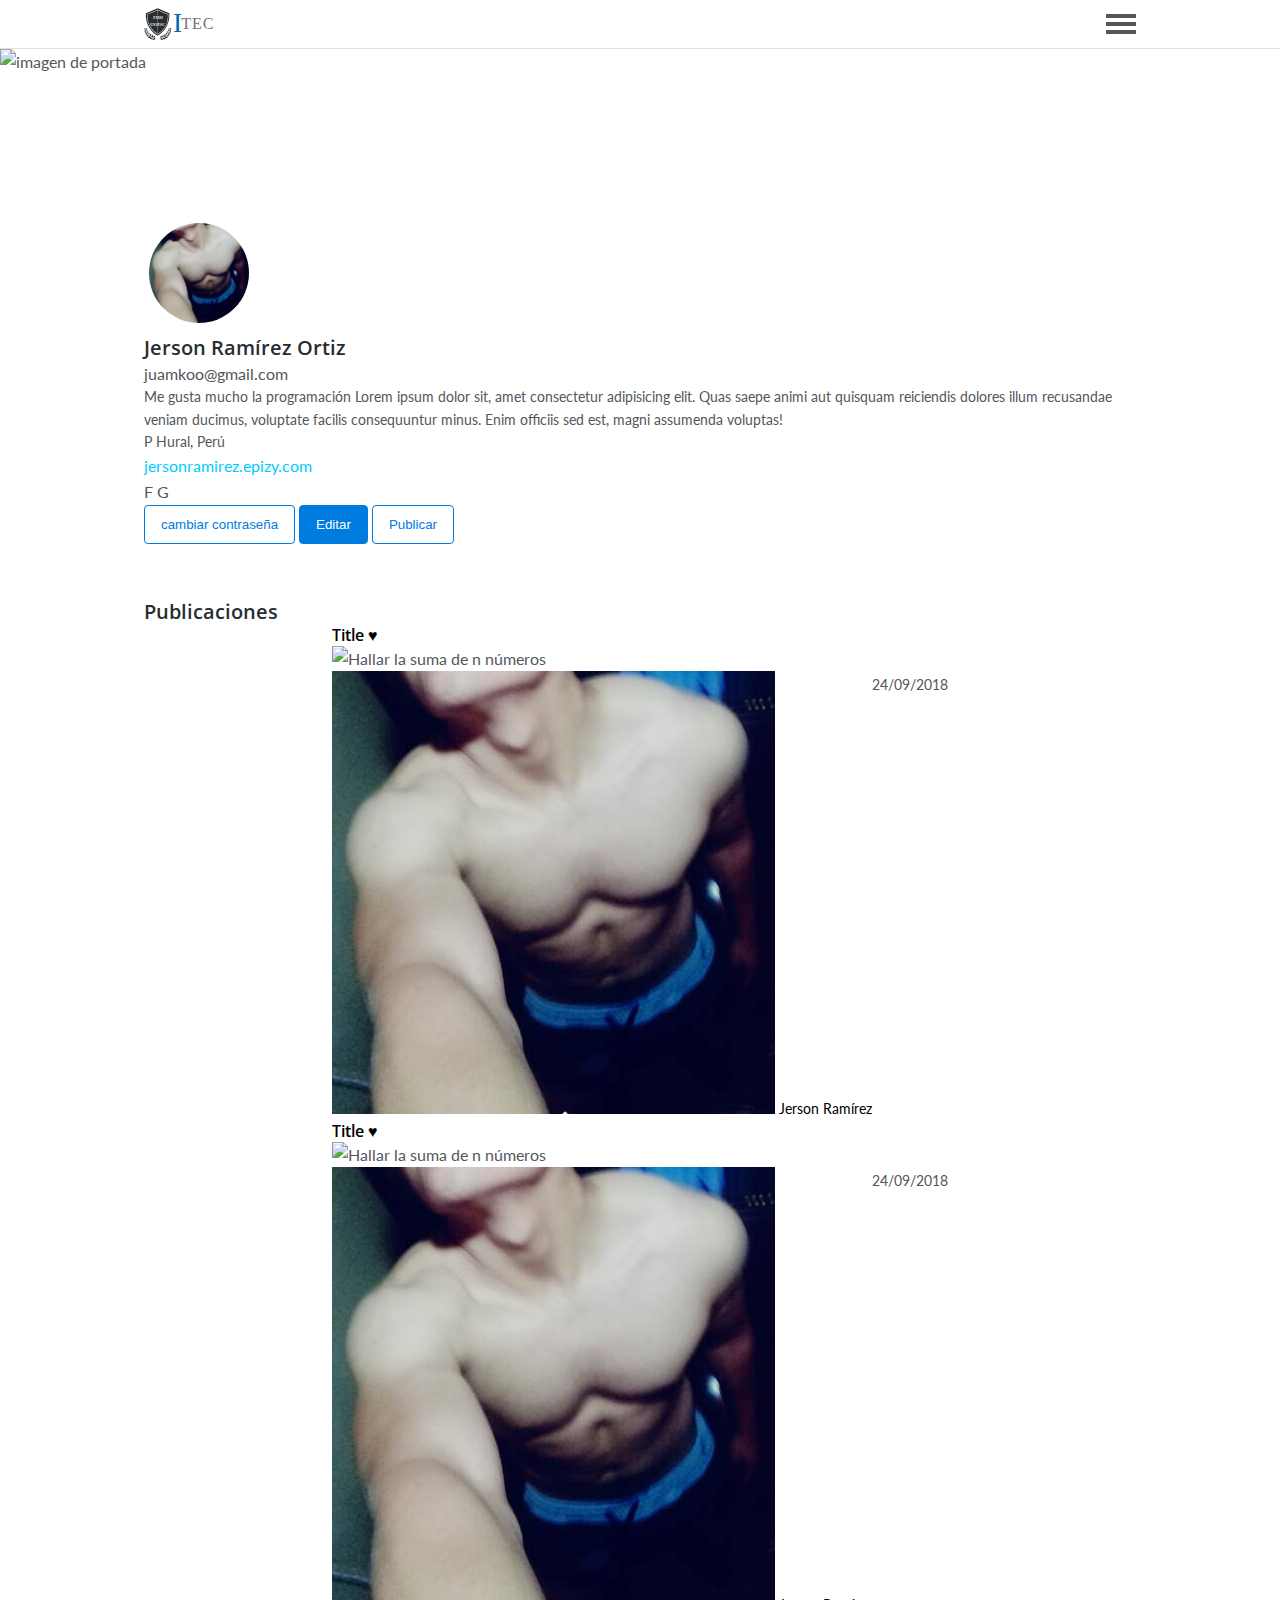
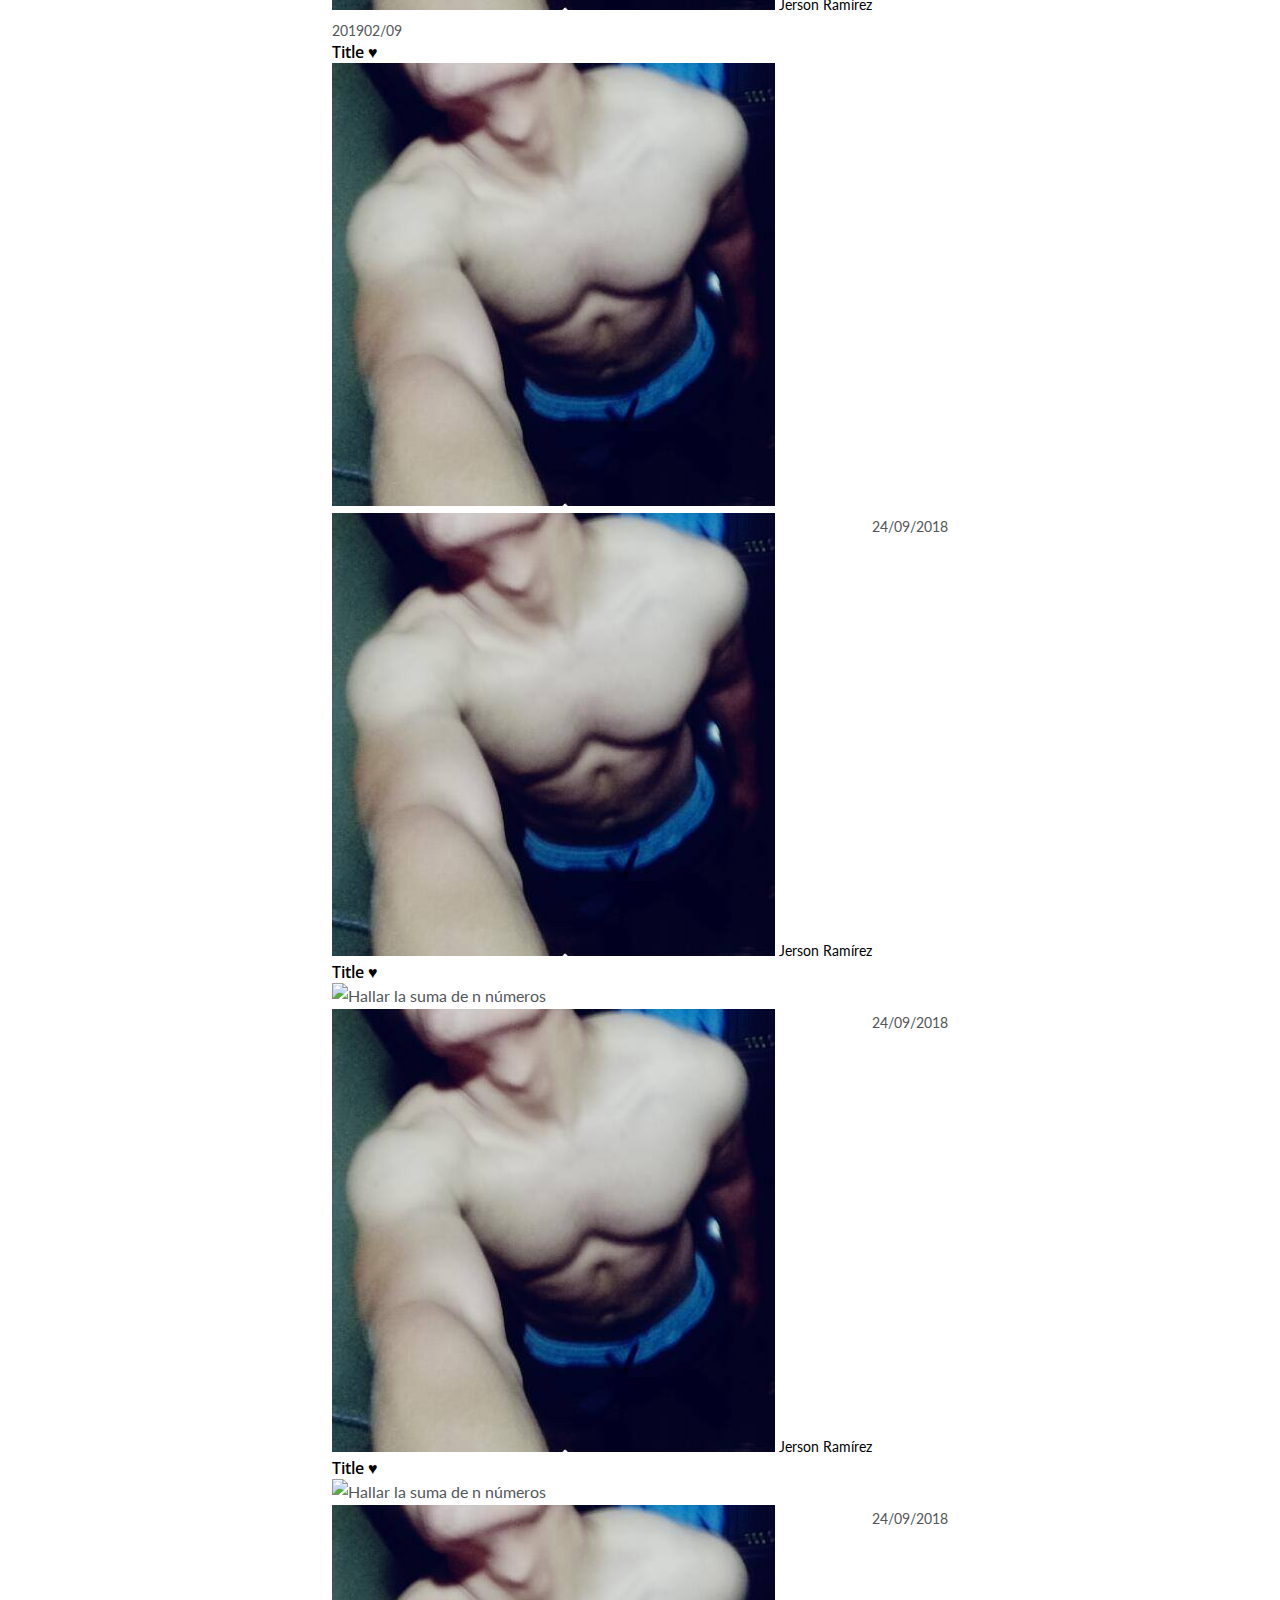
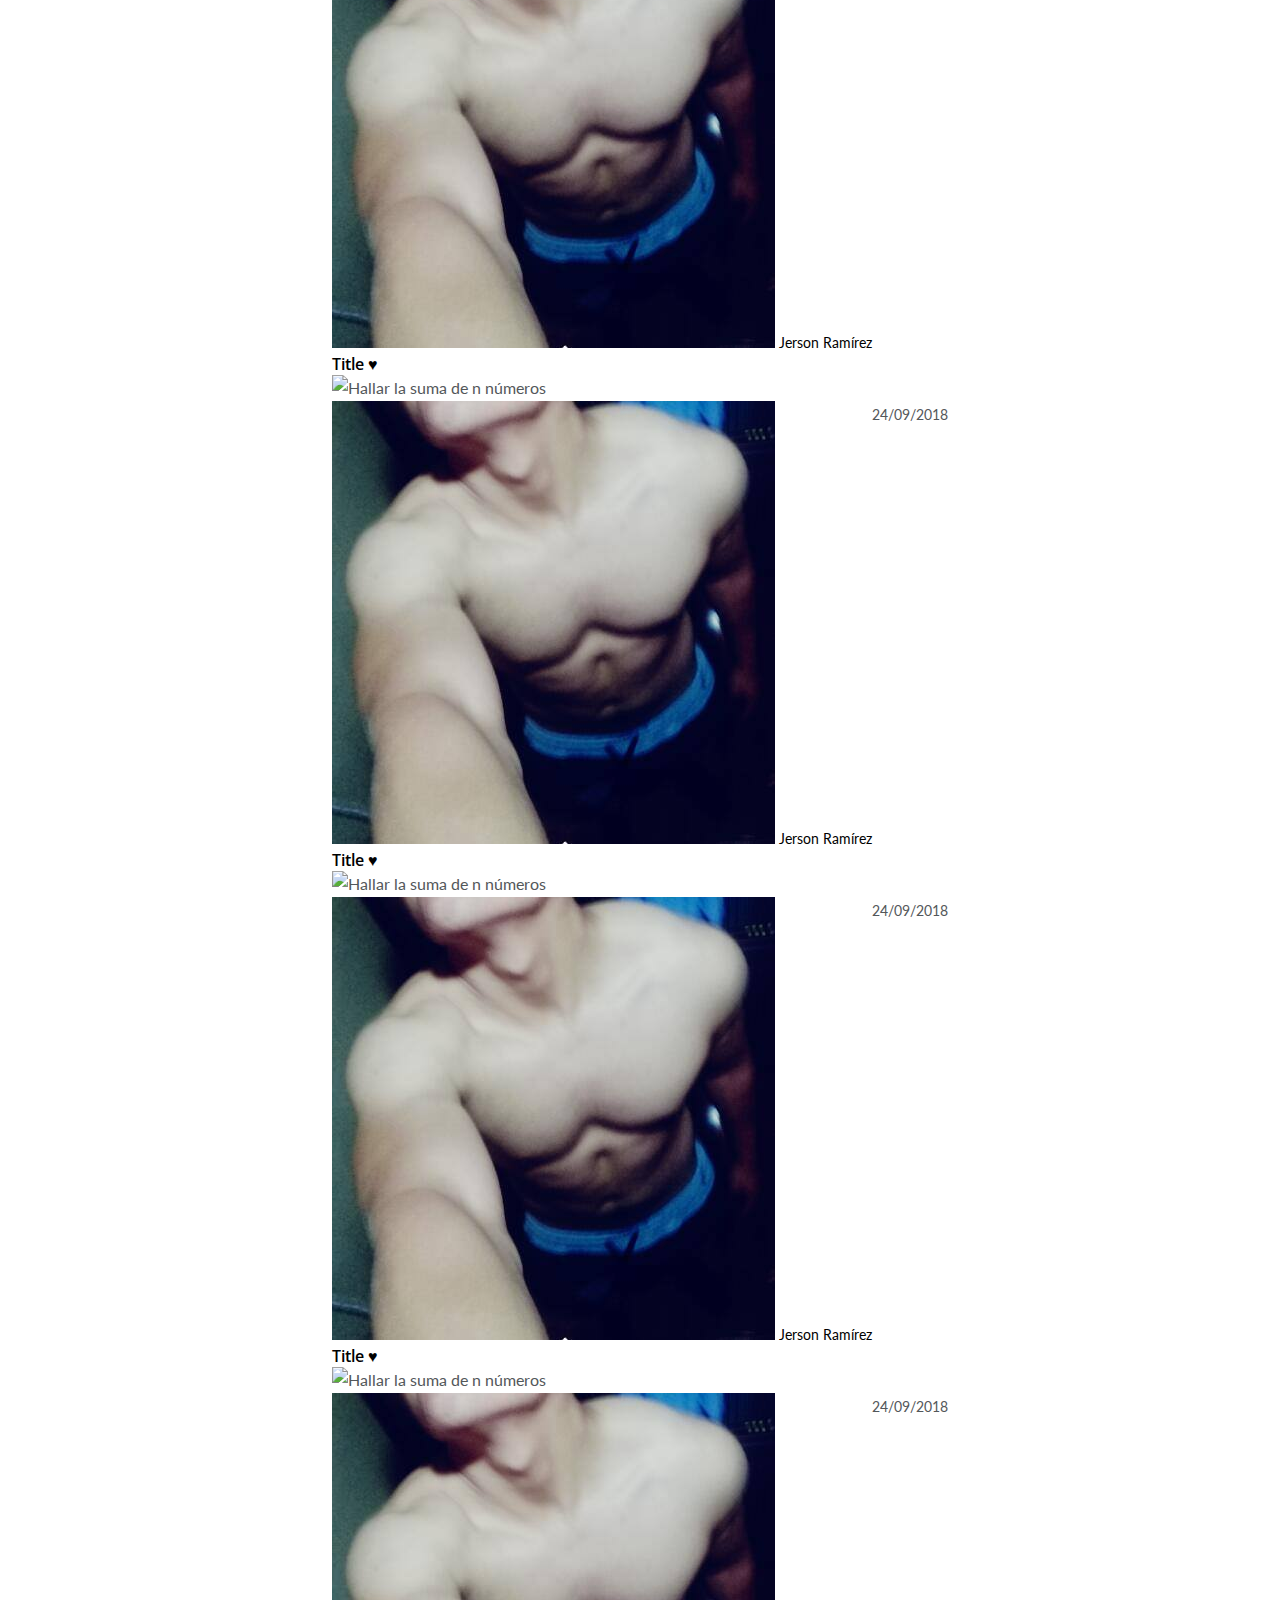
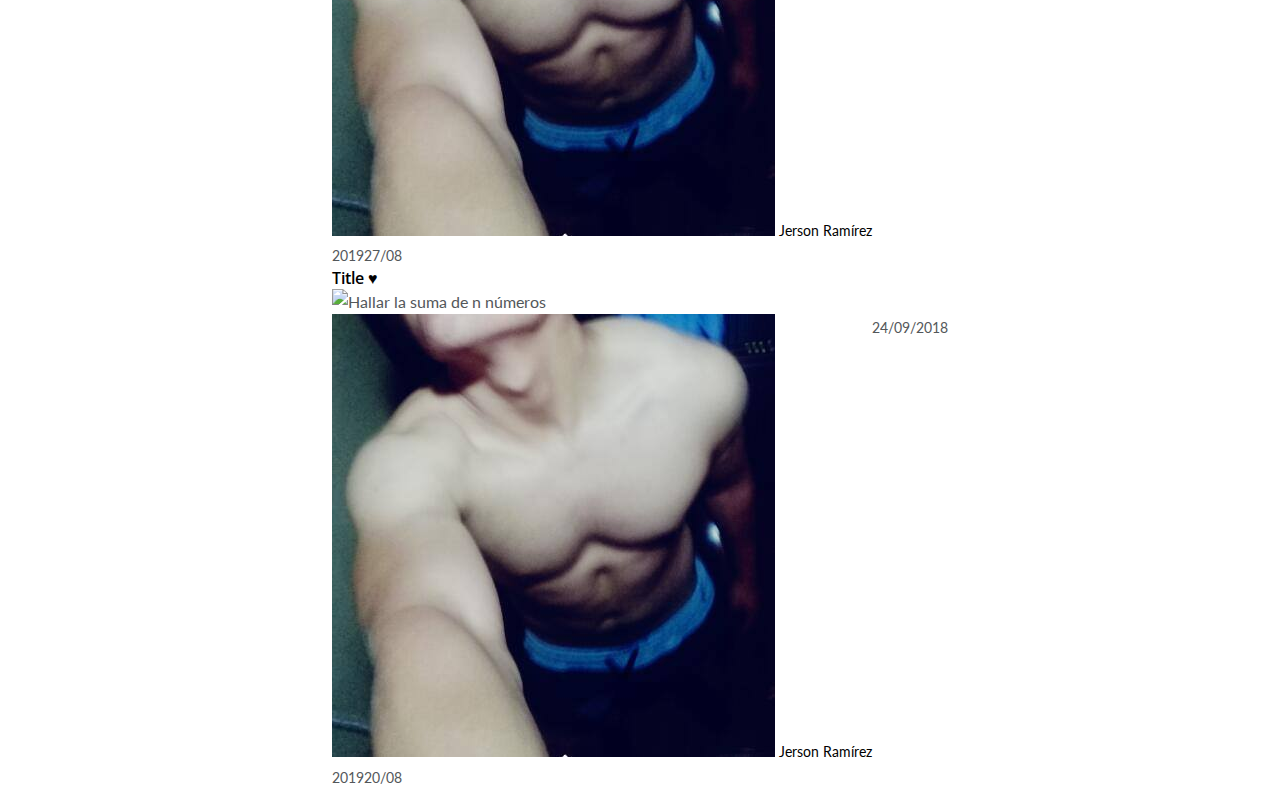
==== commit 6c6417b4: "modificando la estructura html del perfil.html" ====
--- a/html/pages/perfil/perfil.html
+++ b/html/pages/perfil/perfil.html
@@ -73,134 +73,128 @@
         </div>
         <div class="container-publicaciones">
           <div class="group-publicacion">
-            <div class="linea">
-              <div class="container-card">
-                <article class="card_article">
-                  <header class="card_header">
-                    <h3 class="card_title t4"><a href="/html/ejercicios_basicos/ejercicio1.html">Title ♥</a></h3><img src="http://lorempixel.com/300/200/" alt="Hallar la suma de n números"/>
-                  </header>
-                  <footer class="card_footer">
-                    <div class="je-container card_footer_container">
-                      <div class="card_footer_autor"><img class="card_autor_img" src="/img/jpg/yop.jpg" alt="Jerson Ramírez"/><a class="underline small" href="/html/jerson.html">    Jerson Ramírez</a></div>
-                      <div class="card_footer_fecha"><span class="small">24/09/2018 </span></div>
-                    </div>
-                  </footer>
-                </article>
-              </div>
-              <div class="container-card">
-                <article class="card_article">
-                  <header class="card_header">
-                    <h3 class="card_title t4"><a href="/html/ejercicios_basicos/ejercicio1.html">Title ♥</a></h3><img src="http://lorempixel.com/800/400/" alt="Hallar la suma de n números"/>
-                  </header>
-                  <footer class="card_footer">
-                    <div class="je-container card_footer_container">
-                      <div class="card_footer_autor"><img class="card_autor_img" src="/img/jpg/yop.jpg" alt="Jerson Ramírez"/><a class="underline small" href="/html/jerson.html">    Jerson Ramírez</a></div>
-                      <div class="card_footer_fecha"><span class="small">24/09/2018 </span></div>
-                    </div>
-                  </footer>
-                </article>
-              </div>
+            <div class="container-card">
+              <article class="card_article">
+                <header class="card_header">
+                  <h3 class="card_title t4"><a href="/html/ejercicios_basicos/ejercicio1.html">Title ♥</a></h3><img src="http://lorempixel.com/300/200/" alt="Hallar la suma de n números"/>
+                </header>
+                <footer class="card_footer">
+                  <div class="je-container card_footer_container">
+                    <div class="card_footer_autor"><img class="card_autor_img" src="/img/jpg/yop.jpg" alt="Jerson Ramírez"/><a class="underline small" href="/html/jerson.html">    Jerson Ramírez</a></div>
+                    <div class="card_footer_fecha"><span class="small">24/09/2018 </span></div>
+                  </div>
+                </footer>
+              </article>
+            </div>
+            <div class="container-card">
+              <article class="card_article">
+                <header class="card_header">
+                  <h3 class="card_title t4"><a href="/html/ejercicios_basicos/ejercicio1.html">Title ♥</a></h3><img src="http://lorempixel.com/800/400/" alt="Hallar la suma de n números"/>
+                </header>
+                <footer class="card_footer">
+                  <div class="je-container card_footer_container">
+                    <div class="card_footer_autor"><img class="card_autor_img" src="/img/jpg/yop.jpg" alt="Jerson Ramírez"/><a class="underline small" href="/html/jerson.html">    Jerson Ramírez</a></div>
+                    <div class="card_footer_fecha"><span class="small">24/09/2018 </span></div>
+                  </div>
+                </footer>
+              </article>
             </div>
             <div class="group-date"><span class="small">2019</span><span class="small">02/09      </span></div>
           </div>
           <div class="group-publicacion">
-            <div class="linea">
-              <div class="container-card">
-                <article class="card_article">
-                  <header class="card_header">
-                    <h3 class="card_title t4"><a href="/html/ejercicios_basicos/ejercicio1.html">Title ♥</a></h3><img src="/img/jpg/yop.jpg" alt="Hallar la suma de n números"/>
-                  </header>
-                  <footer class="card_footer">
-                    <div class="je-container card_footer_container">
-                      <div class="card_footer_autor"><img class="card_autor_img" src="/img/jpg/yop.jpg" alt="Jerson Ramírez"/><a class="underline small" href="/html/jerson.html">    Jerson Ramírez</a></div>
-                      <div class="card_footer_fecha"><span class="small">24/09/2018 </span></div>
-                    </div>
-                  </footer>
-                </article>
-              </div>
-              <div class="container-card">
-                <article class="card_article">
-                  <header class="card_header">
-                    <h3 class="card_title t4"><a href="/html/ejercicios_basicos/ejercicio1.html">Title ♥</a></h3><img src="http://lorempixel.com/300/200/" alt="Hallar la suma de n números"/>
-                  </header>
-                  <footer class="card_footer">
-                    <div class="je-container card_footer_container">
-                      <div class="card_footer_autor"><img class="card_autor_img" src="/img/jpg/yop.jpg" alt="Jerson Ramírez"/><a class="underline small" href="/html/jerson.html">    Jerson Ramírez</a></div>
-                      <div class="card_footer_fecha"><span class="small">24/09/2018 </span></div>
-                    </div>
-                  </footer>
-                </article>
-              </div>
-              <div class="container-card">
-                <article class="card_article">
-                  <header class="card_header">
-                    <h3 class="card_title t4"><a href="/html/ejercicios_basicos/ejercicio1.html">Title ♥</a></h3><img src="http://lorempixel.com/800/400/" alt="Hallar la suma de n números"/>
-                  </header>
-                  <footer class="card_footer">
-                    <div class="je-container card_footer_container">
-                      <div class="card_footer_autor"><img class="card_autor_img" src="/img/jpg/yop.jpg" alt="Jerson Ramírez"/><a class="underline small" href="/html/jerson.html">    Jerson Ramírez</a></div>
-                      <div class="card_footer_fecha"><span class="small">24/09/2018 </span></div>
-                    </div>
-                  </footer>
-                </article>
-              </div>
-              <div class="container-card">
-                <article class="card_article">
-                  <header class="card_header">
-                    <h3 class="card_title t4"><a href="/html/ejercicios_basicos/ejercicio1.html">Title ♥</a></h3><img src="http://lorempixel.com/500/300/" alt="Hallar la suma de n números"/>
-                  </header>
-                  <footer class="card_footer">
-                    <div class="je-container card_footer_container">
-                      <div class="card_footer_autor"><img class="card_autor_img" src="/img/jpg/yop.jpg" alt="Jerson Ramírez"/><a class="underline small" href="/html/jerson.html">    Jerson Ramírez</a></div>
-                      <div class="card_footer_fecha"><span class="small">24/09/2018 </span></div>
-                    </div>
-                  </footer>
-                </article>
-              </div>
-              <div class="container-card">
-                <article class="card_article">
-                  <header class="card_header">
-                    <h3 class="card_title t4"><a href="/html/ejercicios_basicos/ejercicio1.html">Title ♥</a></h3><img src="http://lorempixel.com/300/300/" alt="Hallar la suma de n números"/>
-                  </header>
-                  <footer class="card_footer">
-                    <div class="je-container card_footer_container">
-                      <div class="card_footer_autor"><img class="card_autor_img" src="/img/jpg/yop.jpg" alt="Jerson Ramírez"/><a class="underline small" href="/html/jerson.html">    Jerson Ramírez</a></div>
-                      <div class="card_footer_fecha"><span class="small">24/09/2018 </span></div>
-                    </div>
-                  </footer>
-                </article>
-              </div>
-              <div class="container-card">
-                <article class="card_article">
-                  <header class="card_header">
-                    <h3 class="card_title t4"><a href="/html/ejercicios_basicos/ejercicio1.html">Title ♥</a></h3><img src="http://lorempixel.com/1800/1800/" alt="Hallar la suma de n números"/>
-                  </header>
-                  <footer class="card_footer">
-                    <div class="je-container card_footer_container">
-                      <div class="card_footer_autor"><img class="card_autor_img" src="/img/jpg/yop.jpg" alt="Jerson Ramírez"/><a class="underline small" href="/html/jerson.html">    Jerson Ramírez</a></div>
-                      <div class="card_footer_fecha"><span class="small">24/09/2018 </span></div>
-                    </div>
-                  </footer>
-                </article>
-              </div>
+            <div class="container-card">
+              <article class="card_article">
+                <header class="card_header">
+                  <h3 class="card_title t4"><a href="/html/ejercicios_basicos/ejercicio1.html">Title ♥</a></h3><img src="/img/jpg/yop.jpg" alt="Hallar la suma de n números"/>
+                </header>
+                <footer class="card_footer">
+                  <div class="je-container card_footer_container">
+                    <div class="card_footer_autor"><img class="card_autor_img" src="/img/jpg/yop.jpg" alt="Jerson Ramírez"/><a class="underline small" href="/html/jerson.html">    Jerson Ramírez</a></div>
+                    <div class="card_footer_fecha"><span class="small">24/09/2018 </span></div>
+                  </div>
+                </footer>
+              </article>
+            </div>
+            <div class="container-card">
+              <article class="card_article">
+                <header class="card_header">
+                  <h3 class="card_title t4"><a href="/html/ejercicios_basicos/ejercicio1.html">Title ♥</a></h3><img src="http://lorempixel.com/300/200/" alt="Hallar la suma de n números"/>
+                </header>
+                <footer class="card_footer">
+                  <div class="je-container card_footer_container">
+                    <div class="card_footer_autor"><img class="card_autor_img" src="/img/jpg/yop.jpg" alt="Jerson Ramírez"/><a class="underline small" href="/html/jerson.html">    Jerson Ramírez</a></div>
+                    <div class="card_footer_fecha"><span class="small">24/09/2018 </span></div>
+                  </div>
+                </footer>
+              </article>
+            </div>
+            <div class="container-card">
+              <article class="card_article">
+                <header class="card_header">
+                  <h3 class="card_title t4"><a href="/html/ejercicios_basicos/ejercicio1.html">Title ♥</a></h3><img src="http://lorempixel.com/800/400/" alt="Hallar la suma de n números"/>
+                </header>
+                <footer class="card_footer">
+                  <div class="je-container card_footer_container">
+                    <div class="card_footer_autor"><img class="card_autor_img" src="/img/jpg/yop.jpg" alt="Jerson Ramírez"/><a class="underline small" href="/html/jerson.html">    Jerson Ramírez</a></div>
+                    <div class="card_footer_fecha"><span class="small">24/09/2018 </span></div>
+                  </div>
+                </footer>
+              </article>
+            </div>
+            <div class="container-card">
+              <article class="card_article">
+                <header class="card_header">
+                  <h3 class="card_title t4"><a href="/html/ejercicios_basicos/ejercicio1.html">Title ♥</a></h3><img src="http://lorempixel.com/500/300/" alt="Hallar la suma de n números"/>
+                </header>
+                <footer class="card_footer">
+                  <div class="je-container card_footer_container">
+                    <div class="card_footer_autor"><img class="card_autor_img" src="/img/jpg/yop.jpg" alt="Jerson Ramírez"/><a class="underline small" href="/html/jerson.html">    Jerson Ramírez</a></div>
+                    <div class="card_footer_fecha"><span class="small">24/09/2018 </span></div>
+                  </div>
+                </footer>
+              </article>
+            </div>
+            <div class="container-card">
+              <article class="card_article">
+                <header class="card_header">
+                  <h3 class="card_title t4"><a href="/html/ejercicios_basicos/ejercicio1.html">Title ♥</a></h3><img src="http://lorempixel.com/300/300/" alt="Hallar la suma de n números"/>
+                </header>
+                <footer class="card_footer">
+                  <div class="je-container card_footer_container">
+                    <div class="card_footer_autor"><img class="card_autor_img" src="/img/jpg/yop.jpg" alt="Jerson Ramírez"/><a class="underline small" href="/html/jerson.html">    Jerson Ramírez</a></div>
+                    <div class="card_footer_fecha"><span class="small">24/09/2018 </span></div>
+                  </div>
+                </footer>
+              </article>
+            </div>
+            <div class="container-card">
+              <article class="card_article">
+                <header class="card_header">
+                  <h3 class="card_title t4"><a href="/html/ejercicios_basicos/ejercicio1.html">Title ♥</a></h3><img src="http://lorempixel.com/1800/1800/" alt="Hallar la suma de n números"/>
+                </header>
+                <footer class="card_footer">
+                  <div class="je-container card_footer_container">
+                    <div class="card_footer_autor"><img class="card_autor_img" src="/img/jpg/yop.jpg" alt="Jerson Ramírez"/><a class="underline small" href="/html/jerson.html">    Jerson Ramírez</a></div>
+                    <div class="card_footer_fecha"><span class="small">24/09/2018 </span></div>
+                  </div>
+                </footer>
+              </article>
             </div>
             <div class="group-date"><span class="small">2019</span><span class="small">27/08</span></div>
           </div>
           <div class="group-publicacion">
-            <div class="linea">
-              <div class="container-card">
-                <article class="card_article">
-                  <header class="card_header">
-                    <h3 class="card_title t4"><a href="/html/ejercicios_basicos/ejercicio1.html">Title ♥</a></h3><img src="http://lorempixel.com/300/200/" alt="Hallar la suma de n números"/>
-                  </header>
-                  <footer class="card_footer">
-                    <div class="je-container card_footer_container">
-                      <div class="card_footer_autor"><img class="card_autor_img" src="/img/jpg/yop.jpg" alt="Jerson Ramírez"/><a class="underline small" href="/html/jerson.html">    Jerson Ramírez</a></div>
-                      <div class="card_footer_fecha"><span class="small">24/09/2018 </span></div>
-                    </div>
-                  </footer>
-                </article>
-              </div>
+            <div class="container-card">
+              <article class="card_article">
+                <header class="card_header">
+                  <h3 class="card_title t4"><a href="/html/ejercicios_basicos/ejercicio1.html">Title ♥</a></h3><img src="http://lorempixel.com/300/200/" alt="Hallar la suma de n números"/>
+                </header>
+                <footer class="card_footer">
+                  <div class="je-container card_footer_container">
+                    <div class="card_footer_autor"><img class="card_autor_img" src="/img/jpg/yop.jpg" alt="Jerson Ramírez"/><a class="underline small" href="/html/jerson.html">    Jerson Ramírez</a></div>
+                    <div class="card_footer_fecha"><span class="small">24/09/2018 </span></div>
+                  </div>
+                </footer>
+              </article>
             </div>
             <div class="group-date"><span class="small">2019</span><span class="small">20/08  </span></div>
           </div>
--- a/css/pages/perfil/perfil.css
+++ b/css/pages/perfil/perfil.css
@@ -78,7 +78,6 @@
     padding-bottom: 1rem;
     overflow: auto;
     max-height: calc(100vh - 81px);
-    /*max-height: calc( 100vh - 49px);*/
 }
 
 li a{
@@ -142,163 +141,35 @@
     border: solid 5px white;
 }
 
-.user-dat{
-    margin-bottom: .5rem;
-}
-/*******************FIN SECCIÓN USER********************/
-
 /*
-    Publicaciones
+-------------SECCIÓN PUBLICACIONES-----------
 */
 
-.section-publicaciones{
-    text-align: center;
-    padding-left: 2rem;
-}
-
-.title_publicaciones{
-    margin-bottom: 3rem;
-    padding: 1rem 0;
-}
-
-/*--------------CARD--------------*/
-
-.container-card{
-    padding-left: 2rem;
-}
-
-.card_article{
-    position: relative;
-    box-shadow: 0 2px 16px -2px rgba(0, 0, 0, 0.15);
-    background: #fff;
-    border-radius: 0.25rem;
-    margin-bottom: 5rem;
-}
-
-/*card-header*/
-.card_header a{
-    display: inline-block;
-}
-
-.card_title{
-    padding: .5rem;
-}
-
-.card_header img{
-    max-width: 100%;
-    vertical-align: middle;
-}
-
-.card_footer{
-    padding: .5rem;
-}
-
-/*card-footer*/
-.card_autor_img{
-    width: 30px;
-    height: 30px;
-    border-radius: 50%;
-    object-fit: cover;
-    margin-right: .5rem;
-}
-
-.card_footer_container{
-    justify-content: space-between;
-}
-
-.card_footer_autor, 
-.card_footer_fecha{
-    display: flex;
-    align-items: center;
-}
-
-
-/*---------FIN-CARD---------*/
-
-.linea{
-    position: relative;
+.container-publicaciones{
     display: flex;
     flex-direction: column;
     align-items: center;
 }
 
-.linea::after {
-    content: '';
-    width: 2px;
-    background-color: #058ecd;
-    position: absolute;
-    top: 2rem;
-    bottom: 0;
-    left: calc(50% - 1px + 1rem);
-    z-index: -1;
-}
+/*
+-------------FIN SECCIÓN PUBLICACIONES-----------
+*/
 
-.linea::before {
-    content: '';
-    position: absolute;
-    width: calc( 50% + 1rem);
-    left: 0;
-    bottom: 0;
-    background: #058ecd;
-    height: 2px;
-}
-
-.group-publicacion{
-    position: relative;
-    margin-bottom: 6rem;
-    padding-top: 2rem;
-}
-
-.group-publicacion::after {
-    content: '';
-    position: absolute;
-    border: solid 1px #058ecd;
-    left: 0;
-    bottom: 0;
-    width: 30px;
-}
-
-.group-publicacion::before {
-    content: '';
-    border: solid 1px #058ecd;
-    position: absolute;
-    left: 0;
-    top: 0;
-    height: 100%;
-}
-
-.group-date{
-    display: flex;
-    color:#058ecd;
-    flex-direction: column;
-    justify-content: center;
-    align-items: center;
-    position: absolute;
-    width: 50px;
-    height: 50px;
-    top: -50px;
-    left: -25px;
-    border-radius: 5px;
-    border: solid .1rem #058ecd;
-}
 
 /*
-    Fin publicaciones
+---------------------Card---------------------
 */
+
+.card_header img{
+    max-width: 100%;
+}
 
 /*RESPONSIVE*/
  
 /*Móviles en horizontal o tablets en vertical
    ------------------------------------------------------------------------- */
    @media (min-width: 768px) {
-    .section-user{
-        width: 40%;
-    }
-
-    .section-publicaciones{
-        width: 60%;
-        padding-left: 1rem;
-    }
+   
    }
 
 
@@ -311,54 +182,5 @@
    ------------------------------------------------------------------------- */
 @media screen and (min-width: 1024px){
     
-    .content-navigation{display: block;}
-
-    .icon-menu-container{display: none;}
-
-    .content-navigation{
-        margin-top: 0;
-        position: initial;
-        height: 100%;
-        background-color: var(--body-bg);
-        transform: initial;
-        transition: none;
-        overflow: initial;
-        width: 100%;
-    }
-
-    .menu-navigation{
-        display: flex;
-        align-items: center;
-        justify-content: space-between;
-        padding: 0;
-        height: inherit;
-    }
-
-    li a{
-        padding: 0;
-        color: var(--color-text);
-    }
-
-
-    /************Banner************/
-    .user-banner-portada{
-        height: 16rem;
-    }
-
-
-    .main{
-        display: flex;
-        justify-content: space-around;
-    }
-
-    /*User*/
-    .section-user{
-        --width-img-user : 128px;
-    }
-
-    .card_header img,
-    .card_autor_img{
-        cursor: pointer;
-    }
 
 }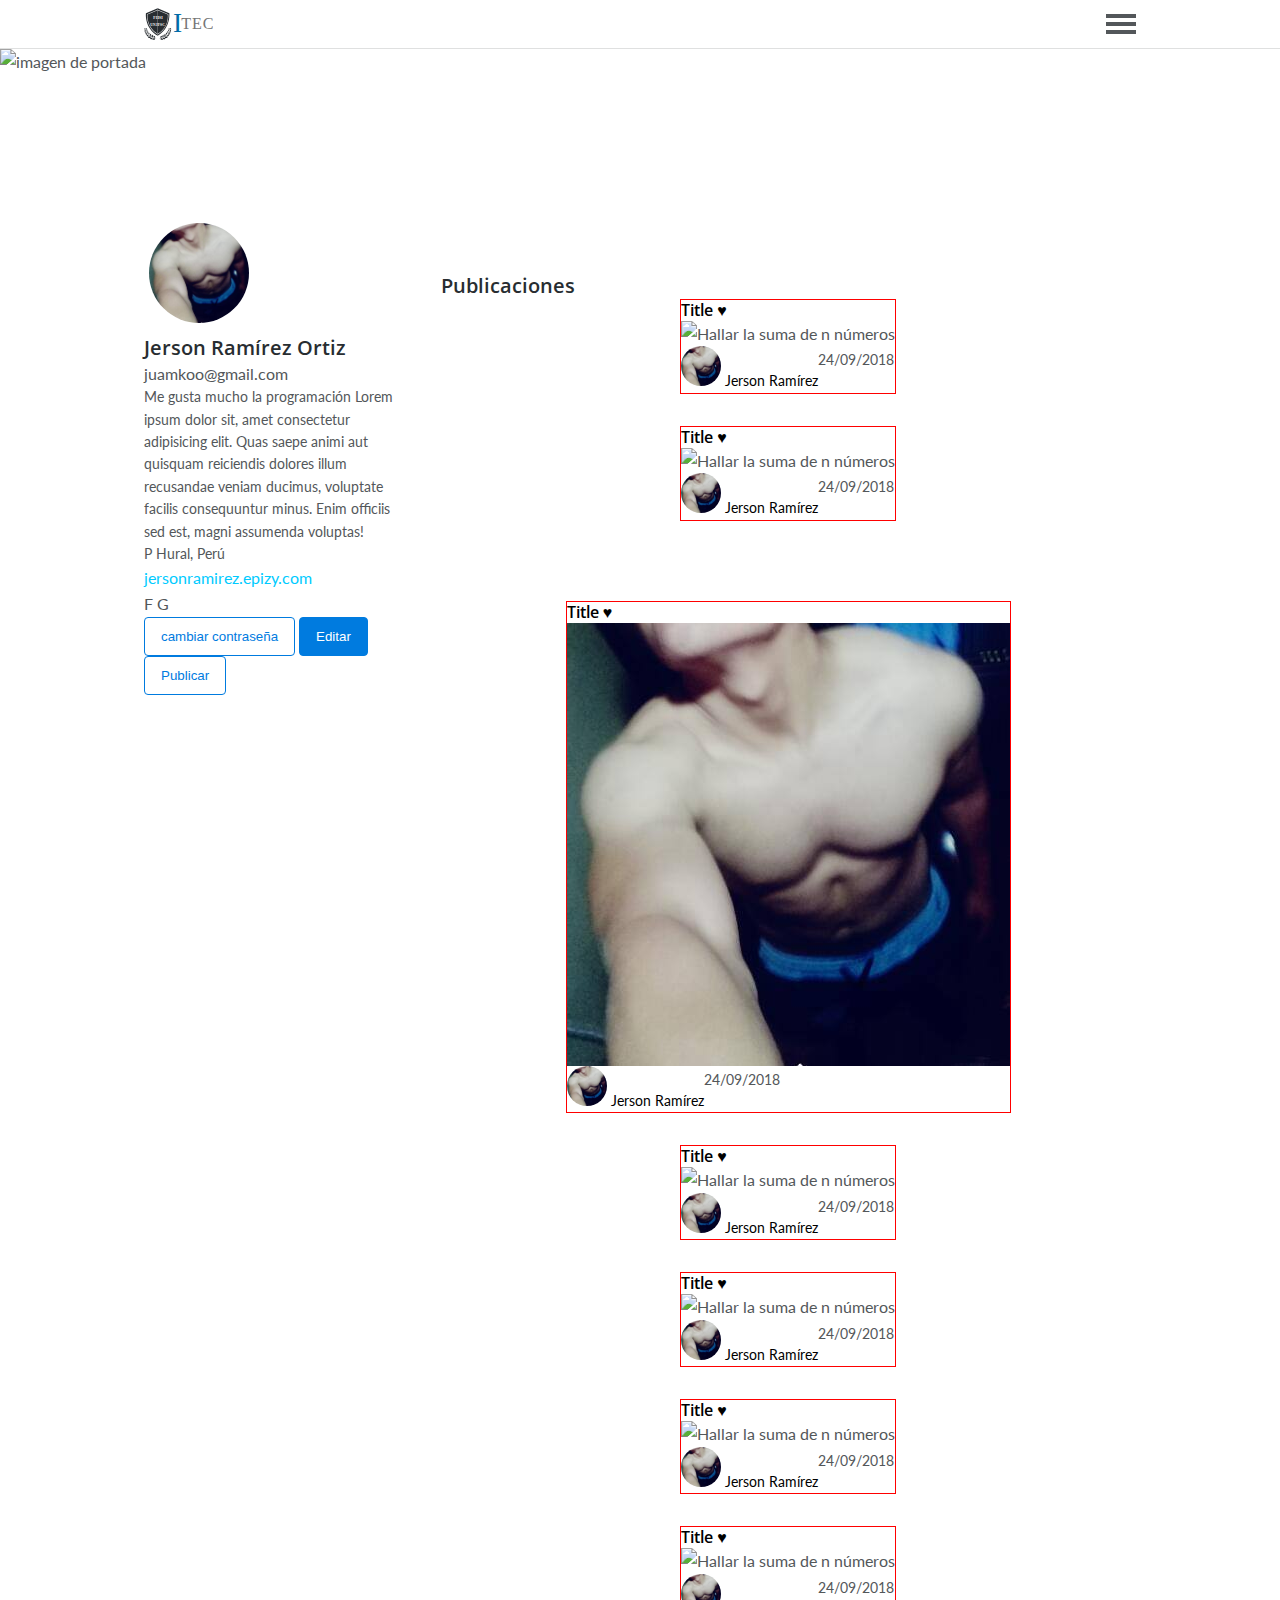
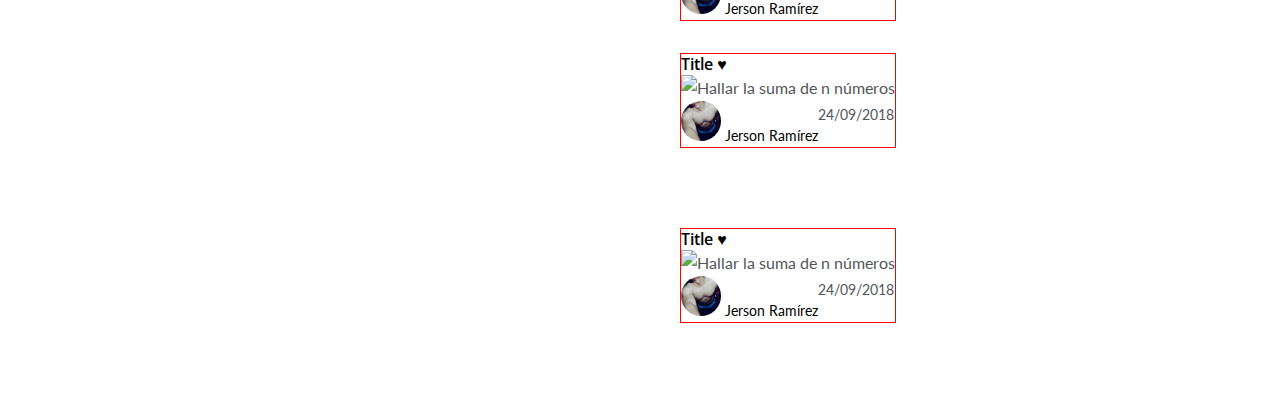
==== commit b90cdc5b: "Se modificó el layout" ====
--- a/html/pages/perfil/perfil.html
+++ b/html/pages/perfil/perfil.html
@@ -72,24 +72,24 @@
           <h1 class="t3">Publicaciones</h1>
         </div>
         <div class="container-publicaciones">
-          <div class="group-publicacion">
-            <div class="container-card">
-              <article class="card_article">
-                <header class="card_header">
-                  <h3 class="card_title t4"><a href="/html/ejercicios_basicos/ejercicio1.html">Title ♥</a></h3><img src="http://lorempixel.com/300/200/" alt="Hallar la suma de n números"/>
-                </header>
-                <footer class="card_footer">
-                  <div class="je-container card_footer_container">
-                    <div class="card_footer_autor"><img class="card_autor_img" src="/img/jpg/yop.jpg" alt="Jerson Ramírez"/><a class="underline small" href="/html/jerson.html">    Jerson Ramírez</a></div>
-                    <div class="card_footer_fecha"><span class="small">24/09/2018 </span></div>
-                  </div>
-                </footer>
-              </article>
-            </div>
-            <div class="container-card">
-              <article class="card_article">
-                <header class="card_header">
-                  <h3 class="card_title t4"><a href="/html/ejercicios_basicos/ejercicio1.html">Title ♥</a></h3><img src="http://lorempixel.com/800/400/" alt="Hallar la suma de n números"/>
+          <div class="group-post">
+            <div class="container-card">
+              <article class="card_article">
+                <header class="card_header">
+                  <h3 class="card_title t4"><a href="/html/ejercicios_basicos/ejercicio1.html">Title ♥</a></h3><img class="card-img-post" src="http://lorempixel.com/300/200/" alt="Hallar la suma de n números"/>
+                </header>
+                <footer class="card_footer">
+                  <div class="je-container card_footer_container">
+                    <div class="card_footer_autor"><img class="card_autor_img" src="/img/jpg/yop.jpg" alt="Jerson Ramírez"/><a class="underline small" href="/html/jerson.html">    Jerson Ramírez</a></div>
+                    <div class="card_footer_fecha"><span class="small">24/09/2018 </span></div>
+                  </div>
+                </footer>
+              </article>
+            </div>
+            <div class="container-card">
+              <article class="card_article">
+                <header class="card_header">
+                  <h3 class="card_title t4"><a href="/html/ejercicios_basicos/ejercicio1.html">Title ♥</a></h3><img class="card-img-post" src="http://lorempixel.com/800/400/" alt="Hallar la suma de n números"/>
                 </header>
                 <footer class="card_footer">
                   <div class="je-container card_footer_container">
@@ -101,76 +101,76 @@
             </div>
             <div class="group-date"><span class="small">2019</span><span class="small">02/09      </span></div>
           </div>
-          <div class="group-publicacion">
-            <div class="container-card">
-              <article class="card_article">
-                <header class="card_header">
-                  <h3 class="card_title t4"><a href="/html/ejercicios_basicos/ejercicio1.html">Title ♥</a></h3><img src="/img/jpg/yop.jpg" alt="Hallar la suma de n números"/>
-                </header>
-                <footer class="card_footer">
-                  <div class="je-container card_footer_container">
-                    <div class="card_footer_autor"><img class="card_autor_img" src="/img/jpg/yop.jpg" alt="Jerson Ramírez"/><a class="underline small" href="/html/jerson.html">    Jerson Ramírez</a></div>
-                    <div class="card_footer_fecha"><span class="small">24/09/2018 </span></div>
-                  </div>
-                </footer>
-              </article>
-            </div>
-            <div class="container-card">
-              <article class="card_article">
-                <header class="card_header">
-                  <h3 class="card_title t4"><a href="/html/ejercicios_basicos/ejercicio1.html">Title ♥</a></h3><img src="http://lorempixel.com/300/200/" alt="Hallar la suma de n números"/>
-                </header>
-                <footer class="card_footer">
-                  <div class="je-container card_footer_container">
-                    <div class="card_footer_autor"><img class="card_autor_img" src="/img/jpg/yop.jpg" alt="Jerson Ramírez"/><a class="underline small" href="/html/jerson.html">    Jerson Ramírez</a></div>
-                    <div class="card_footer_fecha"><span class="small">24/09/2018 </span></div>
-                  </div>
-                </footer>
-              </article>
-            </div>
-            <div class="container-card">
-              <article class="card_article">
-                <header class="card_header">
-                  <h3 class="card_title t4"><a href="/html/ejercicios_basicos/ejercicio1.html">Title ♥</a></h3><img src="http://lorempixel.com/800/400/" alt="Hallar la suma de n números"/>
-                </header>
-                <footer class="card_footer">
-                  <div class="je-container card_footer_container">
-                    <div class="card_footer_autor"><img class="card_autor_img" src="/img/jpg/yop.jpg" alt="Jerson Ramírez"/><a class="underline small" href="/html/jerson.html">    Jerson Ramírez</a></div>
-                    <div class="card_footer_fecha"><span class="small">24/09/2018 </span></div>
-                  </div>
-                </footer>
-              </article>
-            </div>
-            <div class="container-card">
-              <article class="card_article">
-                <header class="card_header">
-                  <h3 class="card_title t4"><a href="/html/ejercicios_basicos/ejercicio1.html">Title ♥</a></h3><img src="http://lorempixel.com/500/300/" alt="Hallar la suma de n números"/>
-                </header>
-                <footer class="card_footer">
-                  <div class="je-container card_footer_container">
-                    <div class="card_footer_autor"><img class="card_autor_img" src="/img/jpg/yop.jpg" alt="Jerson Ramírez"/><a class="underline small" href="/html/jerson.html">    Jerson Ramírez</a></div>
-                    <div class="card_footer_fecha"><span class="small">24/09/2018 </span></div>
-                  </div>
-                </footer>
-              </article>
-            </div>
-            <div class="container-card">
-              <article class="card_article">
-                <header class="card_header">
-                  <h3 class="card_title t4"><a href="/html/ejercicios_basicos/ejercicio1.html">Title ♥</a></h3><img src="http://lorempixel.com/300/300/" alt="Hallar la suma de n números"/>
-                </header>
-                <footer class="card_footer">
-                  <div class="je-container card_footer_container">
-                    <div class="card_footer_autor"><img class="card_autor_img" src="/img/jpg/yop.jpg" alt="Jerson Ramírez"/><a class="underline small" href="/html/jerson.html">    Jerson Ramírez</a></div>
-                    <div class="card_footer_fecha"><span class="small">24/09/2018 </span></div>
-                  </div>
-                </footer>
-              </article>
-            </div>
-            <div class="container-card">
-              <article class="card_article">
-                <header class="card_header">
-                  <h3 class="card_title t4"><a href="/html/ejercicios_basicos/ejercicio1.html">Title ♥</a></h3><img src="http://lorempixel.com/1800/1800/" alt="Hallar la suma de n números"/>
+          <div class="group-post">
+            <div class="container-card">
+              <article class="card_article">
+                <header class="card_header">
+                  <h3 class="card_title t4"><a href="/html/ejercicios_basicos/ejercicio1.html">Title ♥</a></h3><img class="card-img-post" src="/img/jpg/yop.jpg" alt="Hallar la suma de n números"/>
+                </header>
+                <footer class="card_footer">
+                  <div class="je-container card_footer_container">
+                    <div class="card_footer_autor"><img class="card_autor_img" src="/img/jpg/yop.jpg" alt="Jerson Ramírez"/><a class="underline small" href="/html/jerson.html">    Jerson Ramírez</a></div>
+                    <div class="card_footer_fecha"><span class="small">24/09/2018 </span></div>
+                  </div>
+                </footer>
+              </article>
+            </div>
+            <div class="container-card">
+              <article class="card_article">
+                <header class="card_header">
+                  <h3 class="card_title t4"><a href="/html/ejercicios_basicos/ejercicio1.html">Title ♥</a></h3><img class="card-img-post" src="http://lorempixel.com/300/200/" alt="Hallar la suma de n números"/>
+                </header>
+                <footer class="card_footer">
+                  <div class="je-container card_footer_container">
+                    <div class="card_footer_autor"><img class="card_autor_img" src="/img/jpg/yop.jpg" alt="Jerson Ramírez"/><a class="underline small" href="/html/jerson.html">    Jerson Ramírez</a></div>
+                    <div class="card_footer_fecha"><span class="small">24/09/2018 </span></div>
+                  </div>
+                </footer>
+              </article>
+            </div>
+            <div class="container-card">
+              <article class="card_article">
+                <header class="card_header">
+                  <h3 class="card_title t4"><a href="/html/ejercicios_basicos/ejercicio1.html">Title ♥</a></h3><img class="card-img-post" src="http://lorempixel.com/800/400/" alt="Hallar la suma de n números"/>
+                </header>
+                <footer class="card_footer">
+                  <div class="je-container card_footer_container">
+                    <div class="card_footer_autor"><img class="card_autor_img" src="/img/jpg/yop.jpg" alt="Jerson Ramírez"/><a class="underline small" href="/html/jerson.html">    Jerson Ramírez</a></div>
+                    <div class="card_footer_fecha"><span class="small">24/09/2018 </span></div>
+                  </div>
+                </footer>
+              </article>
+            </div>
+            <div class="container-card">
+              <article class="card_article">
+                <header class="card_header">
+                  <h3 class="card_title t4"><a href="/html/ejercicios_basicos/ejercicio1.html">Title ♥</a></h3><img class="card-img-post" src="http://lorempixel.com/500/300/" alt="Hallar la suma de n números"/>
+                </header>
+                <footer class="card_footer">
+                  <div class="je-container card_footer_container">
+                    <div class="card_footer_autor"><img class="card_autor_img" src="/img/jpg/yop.jpg" alt="Jerson Ramírez"/><a class="underline small" href="/html/jerson.html">    Jerson Ramírez</a></div>
+                    <div class="card_footer_fecha"><span class="small">24/09/2018 </span></div>
+                  </div>
+                </footer>
+              </article>
+            </div>
+            <div class="container-card">
+              <article class="card_article">
+                <header class="card_header">
+                  <h3 class="card_title t4"><a href="/html/ejercicios_basicos/ejercicio1.html">Title ♥</a></h3><img class="card-img-post" src="http://lorempixel.com/300/300/" alt="Hallar la suma de n números"/>
+                </header>
+                <footer class="card_footer">
+                  <div class="je-container card_footer_container">
+                    <div class="card_footer_autor"><img class="card_autor_img" src="/img/jpg/yop.jpg" alt="Jerson Ramírez"/><a class="underline small" href="/html/jerson.html">    Jerson Ramírez</a></div>
+                    <div class="card_footer_fecha"><span class="small">24/09/2018 </span></div>
+                  </div>
+                </footer>
+              </article>
+            </div>
+            <div class="container-card">
+              <article class="card_article">
+                <header class="card_header">
+                  <h3 class="card_title t4"><a href="/html/ejercicios_basicos/ejercicio1.html">Title ♥</a></h3><img class="card-img-post" src="http://lorempixel.com/1800/1800/" alt="Hallar la suma de n números"/>
                 </header>
                 <footer class="card_footer">
                   <div class="je-container card_footer_container">
@@ -182,11 +182,11 @@
             </div>
             <div class="group-date"><span class="small">2019</span><span class="small">27/08</span></div>
           </div>
-          <div class="group-publicacion">
-            <div class="container-card">
-              <article class="card_article">
-                <header class="card_header">
-                  <h3 class="card_title t4"><a href="/html/ejercicios_basicos/ejercicio1.html">Title ♥</a></h3><img src="http://lorempixel.com/300/200/" alt="Hallar la suma de n números"/>
+          <div class="group-post">
+            <div class="container-card">
+              <article class="card_article">
+                <header class="card_header">
+                  <h3 class="card_title t4"><a href="/html/ejercicios_basicos/ejercicio1.html">Title ♥</a></h3><img class="card-img-post" src="http://lorempixel.com/300/200/" alt="Hallar la suma de n números"/>
                 </header>
                 <footer class="card_footer">
                   <div class="je-container card_footer_container">
--- a/css/pages/perfil/perfil.css
+++ b/css/pages/perfil/perfil.css
@@ -146,11 +146,25 @@
 */
 
 .container-publicaciones{
+}
+
+.group-post{
+    margin-bottom: 3rem;
     display: flex;
     flex-direction: column;
     align-items: center;
 }
 
+.card-img-post{
+    margin-right: auto;
+    margin-left: auto;
+    display: block;
+}
+
+.group-date{
+    display: none;
+}
+
 /*
 -------------FIN SECCIÓN PUBLICACIONES-----------
 */
@@ -160,9 +174,26 @@
 ---------------------Card---------------------
 */
 
+.container-card{
+    margin-bottom: 2rem;
+    border: solid 1px red;
+}
+
+.card-article{
+    border: solid 1px black;
+}
+
+/*header*/
 .card_header img{
     max-width: 100%;
 }
+
+/*footer*/
+.card_autor_img{
+    width: 40px;
+    border-radius: 50%;
+}
+
 
 /*RESPONSIVE*/
  
@@ -182,5 +213,17 @@
    ------------------------------------------------------------------------- */
 @media screen and (min-width: 1024px){
     
+    .main{
+        flex-wrap: nowrap;
+    }
+
+    .section-user{
+        flex-basis: 40%;
+        flex-grow: 0;
+    }
+
+    .section-publicaciones{
+        flex-grow: 1;
+    }
 
 }